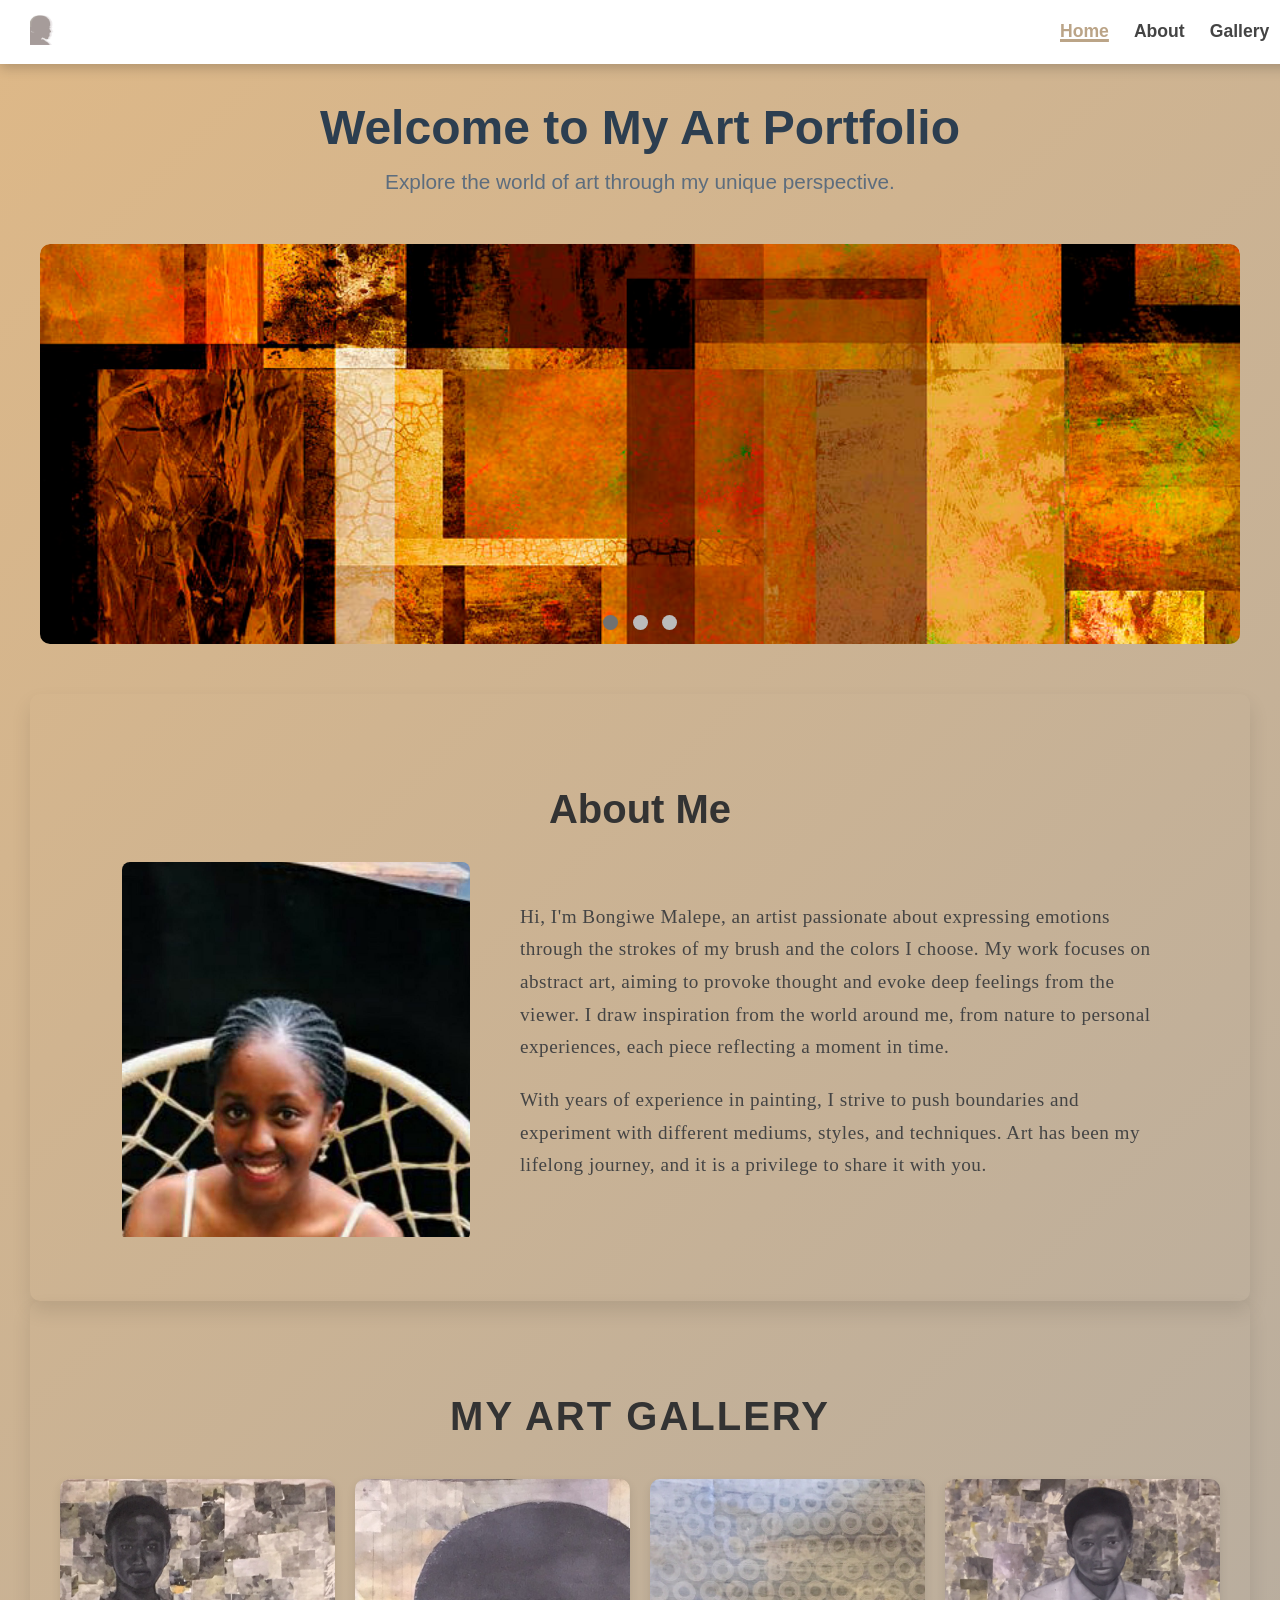
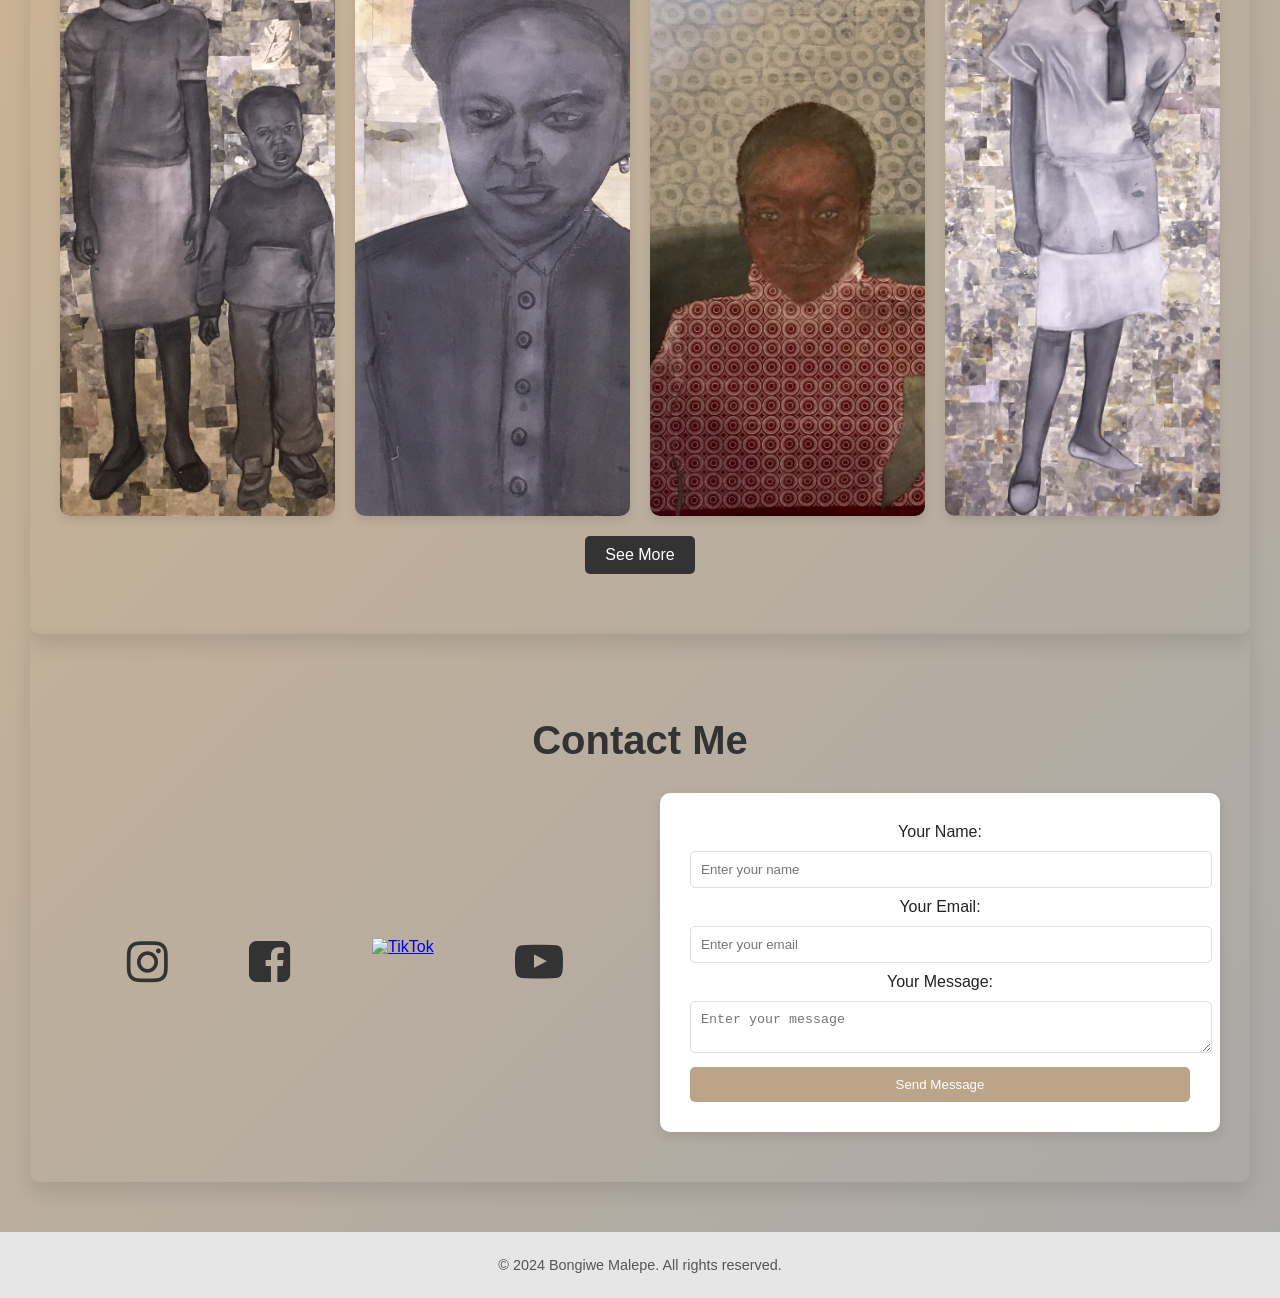
==== index.html @ 7e05a0e7 "Rename Home.html to index.html for GitHub Pages" ====
<!DOCTYPE html>
<html lang="en">
<head>
    <meta charset="UTF-8">
    <meta http-equiv="X-UA-Compatible" content="IE=edge">
    <meta name="viewport" content="width=device-width, initial-scale=1.0">
    <title>Artist Portfolio</title>
    <link rel="stylesheet" href="style.css">
    <link href="https://cdnjs.cloudflare.com/ajax/libs/font-awesome/4.7.0/css/font-awesome.min.css" rel="stylesheet">

</head>
<body>
    <header>
        <nav class="navbar">
            <div class="logo">
                <img src="images/logo.jpg" alt="Artist Logo">
            </div>
            <ul class="nav-links">
                <li><a href="#home" id="homeLink">Home</a></li>
                <li><a href="#about" id="aboutLink">About</a></li>
                <li><a href="#gallery">Gallery</a></li>                
                <li><a href="#contact">Contact</a></li>
            </ul>
            
        </nav>
    </header>
    <main>

        <!-- Home Section -->
        <section class="intro" id="home">
            <h1>Welcome to My Art Portfolio</h1>
            <p>Explore the world of art through my unique perspective.</p>
            <div class="slideshow-container">
                <div class="slide fade">
                    <img src="images/Home Image 1.jpg" alt="Artistic Image 1">
                </div>
                <div class="slide fade">
                    <img src="images/Home Image 2.jpg" alt="Artistic Image 2">
                </div>
                <div class="slide fade">
                    <img src="images/Home Image 3.jpg" alt="Artistic Image 3">
                </div>
                <div class="dots-container">
                    <span class="dot" onclick="showSlide(1)"></span>
                    <span class="dot" onclick="showSlide(2)"></span>
                    <span class="dot" onclick="showSlide(3)"></span>
                </div>
            </div>
        </section>

        <!-- About Section -->
        <section id="about" class="about">
            <h2>About Me</h2>
            <div class="about-container">
                <div class="about-image">
                    <img src="images/About me pic.jpg" alt="Artist Portrait">
                </div>
                <div class="about-text">
                    <p>Hi, I'm Bongiwe Malepe, an artist passionate about expressing emotions through the strokes of my brush and the colors I choose. My work focuses on abstract art, aiming to provoke thought and evoke deep feelings from the viewer. I draw inspiration from the world around me, from nature to personal experiences, each piece reflecting a moment in time.</p>
                    <p>With years of experience in painting, I strive to push boundaries and experiment with different mediums, styles, and techniques. Art has been my lifelong journey, and it is a privilege to share it with you.</p>
                </div>
            </div>
        </section>

 <!-- Gallery Section -->
<section id="gallery" class="gallery">
    <h2>My Art Gallery</h2>
    <div class="gallery-container" id="gallery-container">
        <!-- First 4 Gallery Items (Visible initially) -->
        <div class="gallery-item">
            <img src="images/art1.jpg" alt="Art Piece 1" class="gallery-image" onclick="openModal(this)">
        </div>
        <div class="gallery-item">
            <img src="images/art2.jpg" alt="Art Piece 2" class="gallery-image" onclick="openModal(this)">
        </div>
        <div class="gallery-item">
            <img src="images/art3.jpg" alt="Art Piece 3" class="gallery-image" onclick="openModal(this)">
        </div>
        <div class="gallery-item">
            <img src="images/art4.jpg" alt="Art Piece 4" class="gallery-image" onclick="openModal(this)">
        </div>
        
        <!-- Additional Gallery Items (Hidden initially) -->
        <div class="gallery-item extra-gallery-item">
            <img src="images/art5.jpg" alt="Art Piece 5" class="gallery-image" onclick="openModal(this)">
        </div>
        <div class="gallery-item extra-gallery-item">
            <img src="images/art6.jpg" alt="Art Piece 6" class="gallery-image" onclick="openModal(this)">
        </div>
        <div class="gallery-item extra-gallery-item">
            <img src="images/art7.jpg" alt="Art Piece 7" class="gallery-image" onclick="openModal(this)">
        </div>
        <div class="gallery-item extra-gallery-item">
            <img src="images/art8.jpg" alt="Art Piece 8" class="gallery-image" onclick="openModal(this)">
        </div>
        <div class="gallery-item extra-gallery-item">
            <img src="images/art9.jpg" alt="Art Piece 9" class="gallery-image" onclick="openModal(this)">
        </div>
        <div class="gallery-item extra-gallery-item">
            <img src="images/art10.jpg" alt="Art Piece 10" class="gallery-image" onclick="openModal(this)">
        </div>


    </div>

    <!-- Toggle Button -->
    <button id="toggleGallery" onclick="toggleGallery()">See More</button>
</section>



<!-- Fullscreen Modal for Images -->
<div id="imageModal" class="modal" onclick="closeModal(event)">
    <span class="close-btn" onclick="closeModal(event)">×</span>
    <img class="modal-content" id="modalImage">
    <div id="caption"></div>
</div>





 <!-- Contact Section -->

<section id="contact" class="contact">
    <h2>Contact Me</h2>
    <div class="contact-container">
        <!-- Social Media Links (Left Side) -->
        <div class="social-media-links">
            <a href="https://www.instagram.com" target="_blank" class="social-icon">
                <i class="fa fa-instagram" aria-hidden="true"></i>
            </a>
            <a href="https://www.facebook.com" target="_blank" class="social-icon">
                <i class="fa fa-facebook-square" aria-hidden="true"></i>
            </a>
            <a href="https://www.tiktok.com" target="_blank" class="social-icon">
                <img src="images/tiktok-icon.png" alt="TikTok">
            </a>
            <a href="https://www.youtube.com" target="_blank" class="social-icon">
                <i class="fa fa-youtube-play" aria-hidden="true"></i>
            </a>
        </div>
        
        <!-- Email Form (Right Side) -->
        <div class="email-form">
            <form id="contactForm" action="send-email.php" method="POST">
                <label for="name">Your Name:</label>
                <input type="text" id="name" name="name" required placeholder="Enter your name">
                
                <label for="email">Your Email:</label>
                <input type="email" id="email" name="email" required placeholder="Enter your email">
                
                <label for="message">Your Message:</label>
                <textarea id="message" name="message" required placeholder="Enter your message"></textarea>
                
                <button type="submit">Send Message</button>
            </form>
        </div>
    </div>
</section>




    </main>
    <footer>
        <p>&copy; 2024 Bongiwe Malepe. All rights reserved.</p>
    </footer>
    <script src="script.js"></script>
</body>
</html>
---- style.css ----
/* Reset some default styles */
body, h1, p, ul {
    margin: 0;
    padding: 0;
    box-sizing: border-box;
}

body {
    font-family: Arial, sans-serif;
    background: linear-gradient(135deg, #deb887, #a9a9a9);
    color: #222;
    min-height: 100vh;
    display: flex;
    flex-direction: column;
}

.logo img {
    max-width: 30px;
}


/* Navigation Bar Styles */
.navbar {
    position: fixed;
    top: 0;
    left: 0;
    width: 100%;
    display: flex;
    justify-content: flex-start; /* Align links to the left */
    align-items: center;
    padding: 15px 30px;
    background-color: #ffffff;
    box-shadow: 0 4px 12px rgba(0, 0, 0, 0.2);
    z-index: 10;
}

/* Move navigation links to the left */
.nav-links {
    list-style: none;
    display: flex;
    gap: 25px;
    margin-left: 1000px; /* Removed the previous left margin */
}

.nav-links li a {
    text-decoration: none;
    color: #444;
    font-weight: bold;
    font-size: 1.1em;
    transition: color 0.3s, text-decoration 0.3s;
}

/* Hover effect for navigation links */
/* Active Class Hover Effect */
.nav-links li a.active {
    color: #bba487; /* Highlight color for active link */
    text-decoration: underline;
    text-decoration-color: #bba487;
    text-decoration-thickness: 3px;
    background-color: white;
}

/* Hover effect for navigation links */
.nav-links li a:hover {
    color: #bba487;
    text-decoration: none; /* Remove the underline on hover */
}

/* Smooth scrolling effect */
html {
    scroll-behavior: smooth;
}





/* Main Content Styles */
.intro h1 {
    font-size: 3em;
    margin-bottom: 15px;
    color: #2c3e50;
    margin-top: 50px; /* Move the title down slightly */
}

/* Slideshow Styles */
.slideshow-container {
    position: relative;
    max-width: 1200px;
    max-height: 400px;
    margin: 50px auto;
    border-radius: 10px;
    overflow: hidden;
}

/* Active Class Hover Effect */
.nav-links li a.active {
    color: #bba487; /* Highlight color for active link */
    text-decoration: underline;
    text-decoration-color: #bba487;
    text-decoration-thickness: 3px;
}

/* Other existing styles remain unchanged */



/* Main Content Styles */
main {
    flex: 1;
    padding: 50px 30px;
    text-align: center;
}

.intro h1 {
    font-size: 3em;
    margin-bottom: 15px;
    color: #2c3e50;
}

.intro p {
    font-size: 1.3em;
    color: #5d6d7e;
}

/* Slideshow Styles */
.slideshow-container {
    position: relative;
    max-width: 1200px;
    max-height: 400px;
    margin: 50px auto;
    border-radius: 10px;
    overflow: hidden; /* To prevent images from overflowing */
}

.slide {
    display: none;
}

.slide img {
    width: 100%;
    height: 500px; /* Fixed height to ensure all images are uniform */
    object-fit: cover; /* Crops and zooms the image to fit the container */
    border-radius: 10px;
    box-shadow: 0 4px 8px rgba(0, 0, 0, 0.1);
}


/* Dots Container Styles */
.dots-container {
    position: absolute;
    bottom: 10px; /* Adjust this value to move dots closer or further from the bottom of the image container */
    width: 100%;
    text-align: center;
    z-index: 10; /* Ensures the dots are visible on top of the image */
}


.dot {
    height: 15px;
    width: 15px;
    margin: 0 5px;
    background-color: #bbb;
    border-radius: 50%;
    display: inline-block;
    transition: background-color 0.3s;
}

.dot:hover, .active {
    background-color: #717171;
}


/*--------------------------------------------------------------------------------about section---------------------------------------------------*/

/* About Section Styles */
.about {
    padding: 60px 30px; /* Add padding for breathing room */
    border-radius: 10px; /* Rounded corners for a softer look */
    box-shadow: 0 10px 20px rgba(0, 0, 0, 0.1); /* Subtle shadow for depth */
}

.about h2 {
    font-size: 2.5em;
    text-align: center;
    color: #333; /* Darker color for the title */
    margin-bottom: 30px; /* More space below the title */
    font-family: 'Segoe UI', Tahoma, Geneva, Verdana, sans-serif; /* Softer and modern font */
}

.about-container {
    display: flex;
    justify-content: center; /* Center the content */
    align-items: center;
    gap: 50px; /* More space between image and text */
    flex-wrap: wrap; /* Allows stacking on smaller screens */
    max-width: 1200px; /* Restrict the width for large screens */
    margin: 0 auto; /* Center the section horizontally */
}

.about-image {
    flex: 1;
    max-width: 30%; /* Controls the width of the image */
    text-align: center;
    border-radius: 8px; /* Rounded corners for the image */
    overflow: hidden; /* Ensures the image doesn't overflow */
}

.about-image img {
    width: 100%;
    height: auto;
    object-fit: cover; /* Keeps the image proportional */
    transition: transform 0.3s ease; /* Smooth zoom effect on hover */
}

.about-image img:hover {
    transform: scale(1.05); /* Subtle zoom effect on hover */
}

.about-text {
    flex: 1;
    max-width: 55%; /* Controls the width of the text */
    font-size: 1.2em;
    color: #444; /* Slightly lighter text color */
    line-height: 1.7;
    text-align: left;
    font-family: 'Georgia', serif; /* Elegant serif font for the text */
}

.about-text p {
    margin-bottom: 20px; /* Space between paragraphs */
    letter-spacing: 0.5px; /* Slight letter spacing for readability */
}

@media (max-width: 768px) {
    .about-container {
        flex-direction: column;
        align-items: center;
    }

    .about-image,
    .about-text {
        max-width: 100%;
    }

    .about-text {
        text-align: center;
        font-size: 1.1em; /* Slightly smaller text on mobile */
    }
}




/*--------------------------------------------------------------------------------about section---------------------------------------------------*/

/*-----------------------------------------------------------------------------------galley section-----------------------------------------------*/
/* Gallery Section Styles */
.gallery {
    padding: 60px 30px;
    text-align: center;
    border-radius: 10px;
    box-shadow: 0 10px 20px rgba(0, 0, 0, 0.1);
}

.gallery h2 {
    font-size: 2.5em;
    margin-bottom: 40px;
    color: #333;
    font-family: 'Segoe UI', Tahoma, Geneva, Verdana, sans-serif;
    text-transform: uppercase;
    letter-spacing: 2px;
}

/* Gallery Grid */
.gallery-container {
    display: grid;
    grid-template-columns: repeat(auto-fill, minmax(250px, 1fr)); /* Responsive grid layout */
    gap: 20px; /* Space between items */
    max-width: 1200px;
    margin: 0 auto;
}

/* Individual Gallery Item */
.gallery-item {
    position: relative;
    overflow: hidden;
    border-radius: 10px;
    box-shadow: 0 4px 10px rgba(0, 0, 0, 0.1);
    transition: transform 0.3s ease;
}

/* Gallery Image */
.gallery-image {
    width: 100%;
    height: 100%;
    object-fit: cover;
    transition: transform 0.3s ease-in-out;
}

/* Hover Effects */
.gallery-item:hover {
    transform: scale(1.05); /* Slight zoom effect on hover */
}

.gallery-item:hover .gallery-image {
    transform: scale(1.1); /* Zoom effect for images on hover */
}

/* Image Caption */
.gallery-item::before {
    content: 'View Art';
    position: absolute;
    bottom: 20px;
    left: 50%;
    transform: translateX(-50%);
    background-color: rgba(0, 0, 0, 0.5);
    color: white;
    padding: 10px 20px;
    border-radius: 5px;
    opacity: 0;
    transition: opacity 0.3s ease;
}

.gallery-item:hover::before {
    opacity: 1; /* Show caption when hovering */
}

/* Additional Gallery Items (Initially Hidden) */
.extra-gallery-item {
    display: none; /* Hide additional images */
    opacity: 0;
    transition: opacity 0.5s ease-in-out;
}

/* Toggle Button */
#toggleGallery {
    background-color: #333;
    color: white;
    padding: 10px 20px;
    border: none;
    border-radius: 5px;
    cursor: pointer;
    font-size: 1em;
    margin-top: 20px;
}

#toggleGallery:hover {
    background-color: #555;
}

/* Responsive Design */
@media (max-width: 768px) {
    .gallery-container {
        grid-template-columns: repeat(auto-fill, minmax(200px, 1fr));
    }

    .gallery h2 {
        font-size: 2em; /* Slightly smaller title on mobile */
    }
}





/* Fullscreen Modal Styles */
.modal {
    display: none; /* Hidden by default */
    position: fixed;
    z-index: 1; /* Sit on top */
    left: 0;
    top: 0;
    width: 100%;
    height: 100%;
    background-color: rgba(0, 0, 0, 0.7); /* Black background with opacity */
    overflow: auto; /* Enable scrolling if needed */
    padding-top: 60px;
}

.modal-content {
    max-width: 90%; /* Ensure it fits within the screen width */
    max-height: 90%; /* Ensure it fits within the screen height */
    margin: auto;
    display: block;
    object-fit: contain; /* Ensure the image maintains its aspect ratio */
    width: auto;
    height: auto;
}

.close-btn {
    position: absolute;
    top: 15px;
    right: 35px;
    color: #f1f1f1;
    font-size: 40px;
    font-weight: bold;
    transition: 0.3s;
    cursor: pointer;
}

.close-btn:hover,
.close-btn:focus {
    color: #bbb;
    text-decoration: none;
    cursor: pointer;
}

#caption {
    text-align: center;
    color: #ccc;
    font-size: 20px;
    padding: 10px;
}


/*--------------------------------------------------------------------------------------------------gallery----------------------------------------------*/


/*----------------------------------------------------------------------------------------------------contact section------------------------------------*/
/* Contact Section */
.contact {
    padding: 50px 30px;
    border-radius: 10px;
    box-shadow: 0 10px 20px rgba(0, 0, 0, 0.1);
    text-align: center;
}

.contact h2 {
    font-size: 2.5em;
    color: #333;
    margin-bottom: 30px;
}

.contact-container {
    display: flex;
    justify-content: space-between;
    gap: 30px;
    align-items: center;
    flex-wrap: wrap;
}

.social-media-links {
    flex: 1;
    display: flex;
    justify-content: space-evenly;
    gap: 15px;
}

.social-icon .fa {
    font-size: 3em; /* Increased font size for larger icons */
    color: #333; /* Default icon color */
    transition: transform 0.3s, color 0.3s; /* Smooth transform and hover transition */
}

.social-icon:hover .fa {
    transform: scale(1.2); /* Slight enlarge on hover */
    color: #774e1b; /* Hover color */
}

.email-form {
    flex: 1;
    max-width: 500px;
    background-color: #ffffff;
    padding: 30px;
    border-radius: 10px;
    box-shadow: 0 4px 12px rgba(0, 0, 0, 0.1);
}

.email-form input, .email-form textarea {
    width: 100%;
    padding: 10px;
    margin: 10px 0;
    border: 1px solid #ddd;
    border-radius: 5px;
}

.email-form button {
    width: 100%;
    padding: 10px;
    background-color: #bba487;
    color: white;
    border: none;
    border-radius: 5px;
    cursor: pointer;
}

.email-form button:hover {
    background-color: #9f8b74;
}


/*-----------------------------------------------------------------------------------------------------contact----------------------------------------------*/
/* Footer Styles */
footer {
    text-align: center;
    padding: 25px;
    background-color: #e6e6e6;
    font-size: 0.9em;
    color: #555;
}
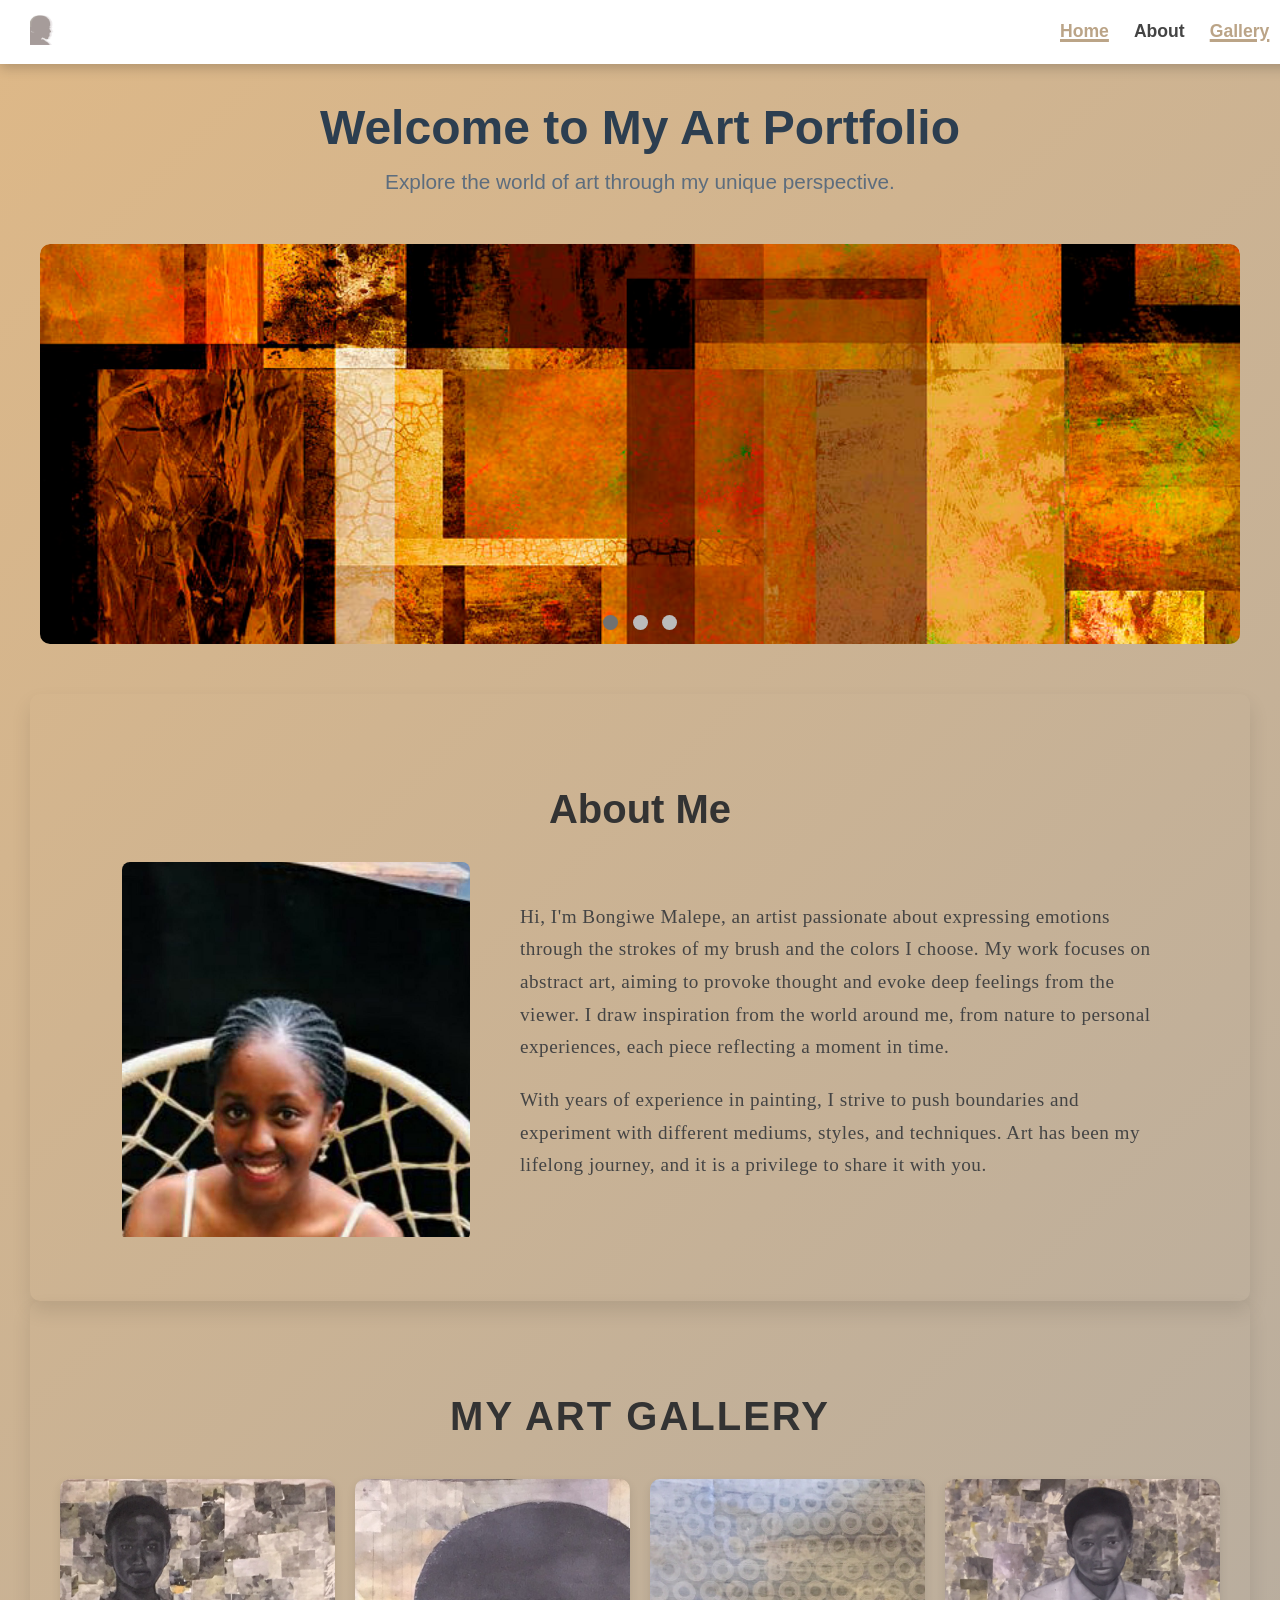
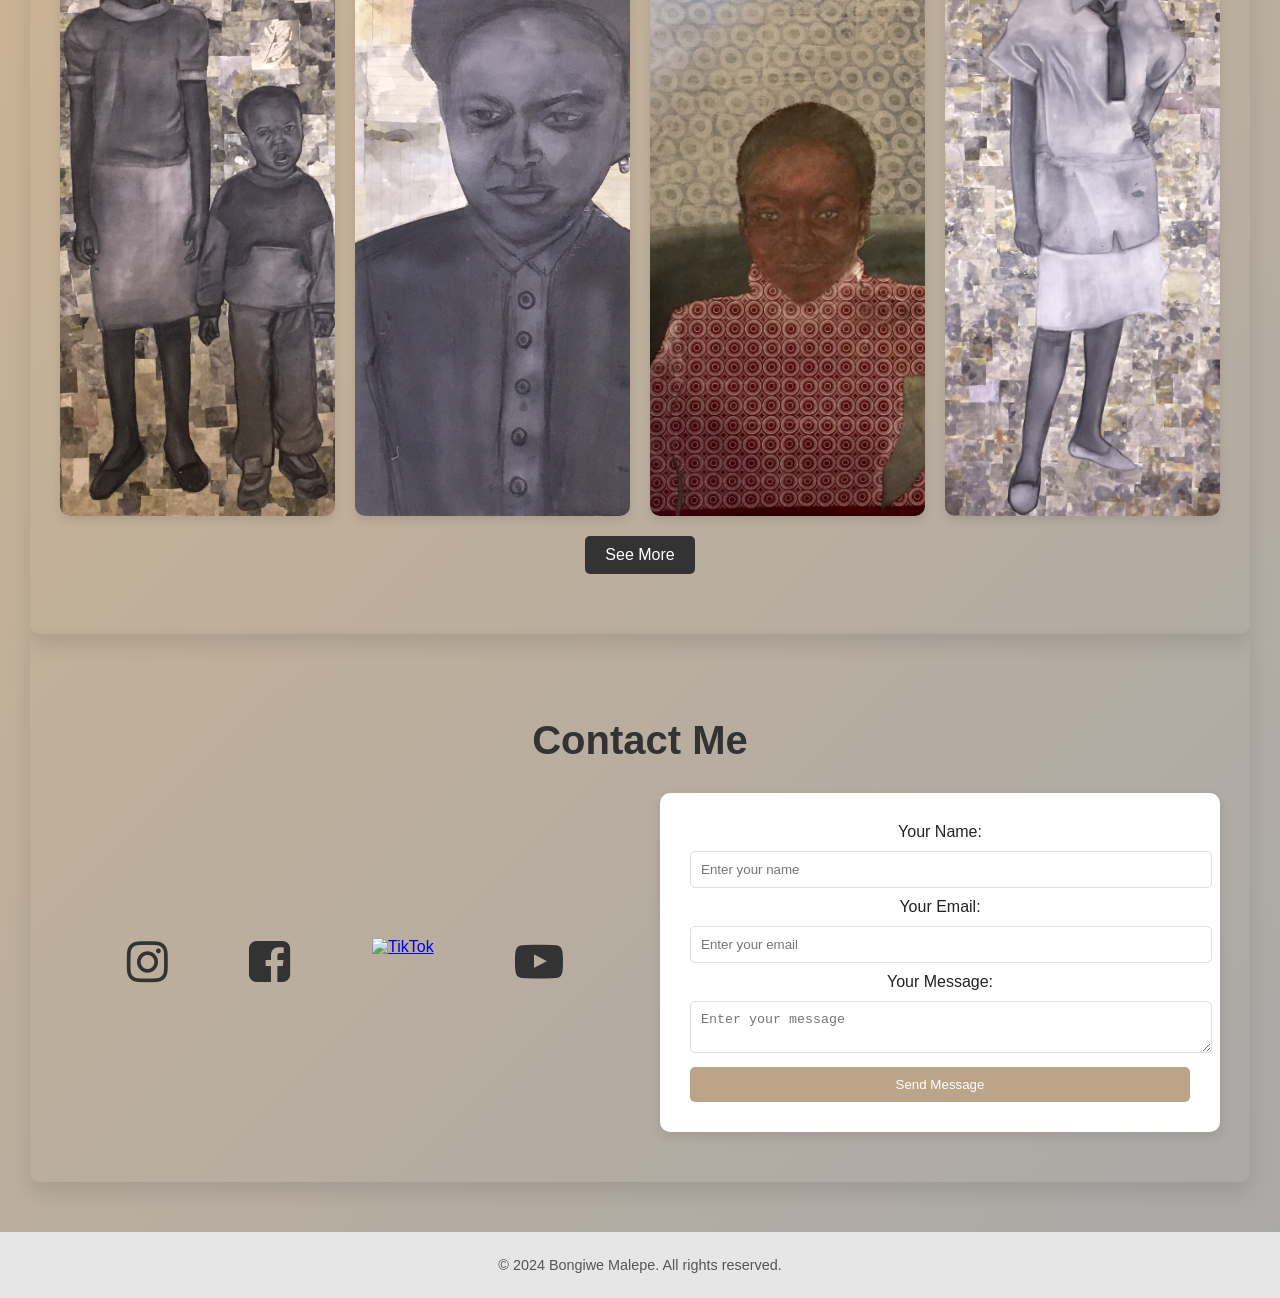
==== commit 28186aed: "Complete email sending feature" ====
--- a/index.html
+++ b/index.html
@@ -143,7 +143,10 @@
         
         <!-- Email Form (Right Side) -->
         <div class="email-form">
-            <form id="contactForm" action="send-email.php" method="POST">
+            <form id="contactForm" action="https://api.web3forms.com/submit" method="POST">
+
+                <input type="hidden" name="access_key" value="365e41b7-e2e4-4784-834d-b0a2749fe0aa">
+
                 <label for="name">Your Name:</label>
                 <input type="text" id="name" name="name" required placeholder="Enter your name">
                 
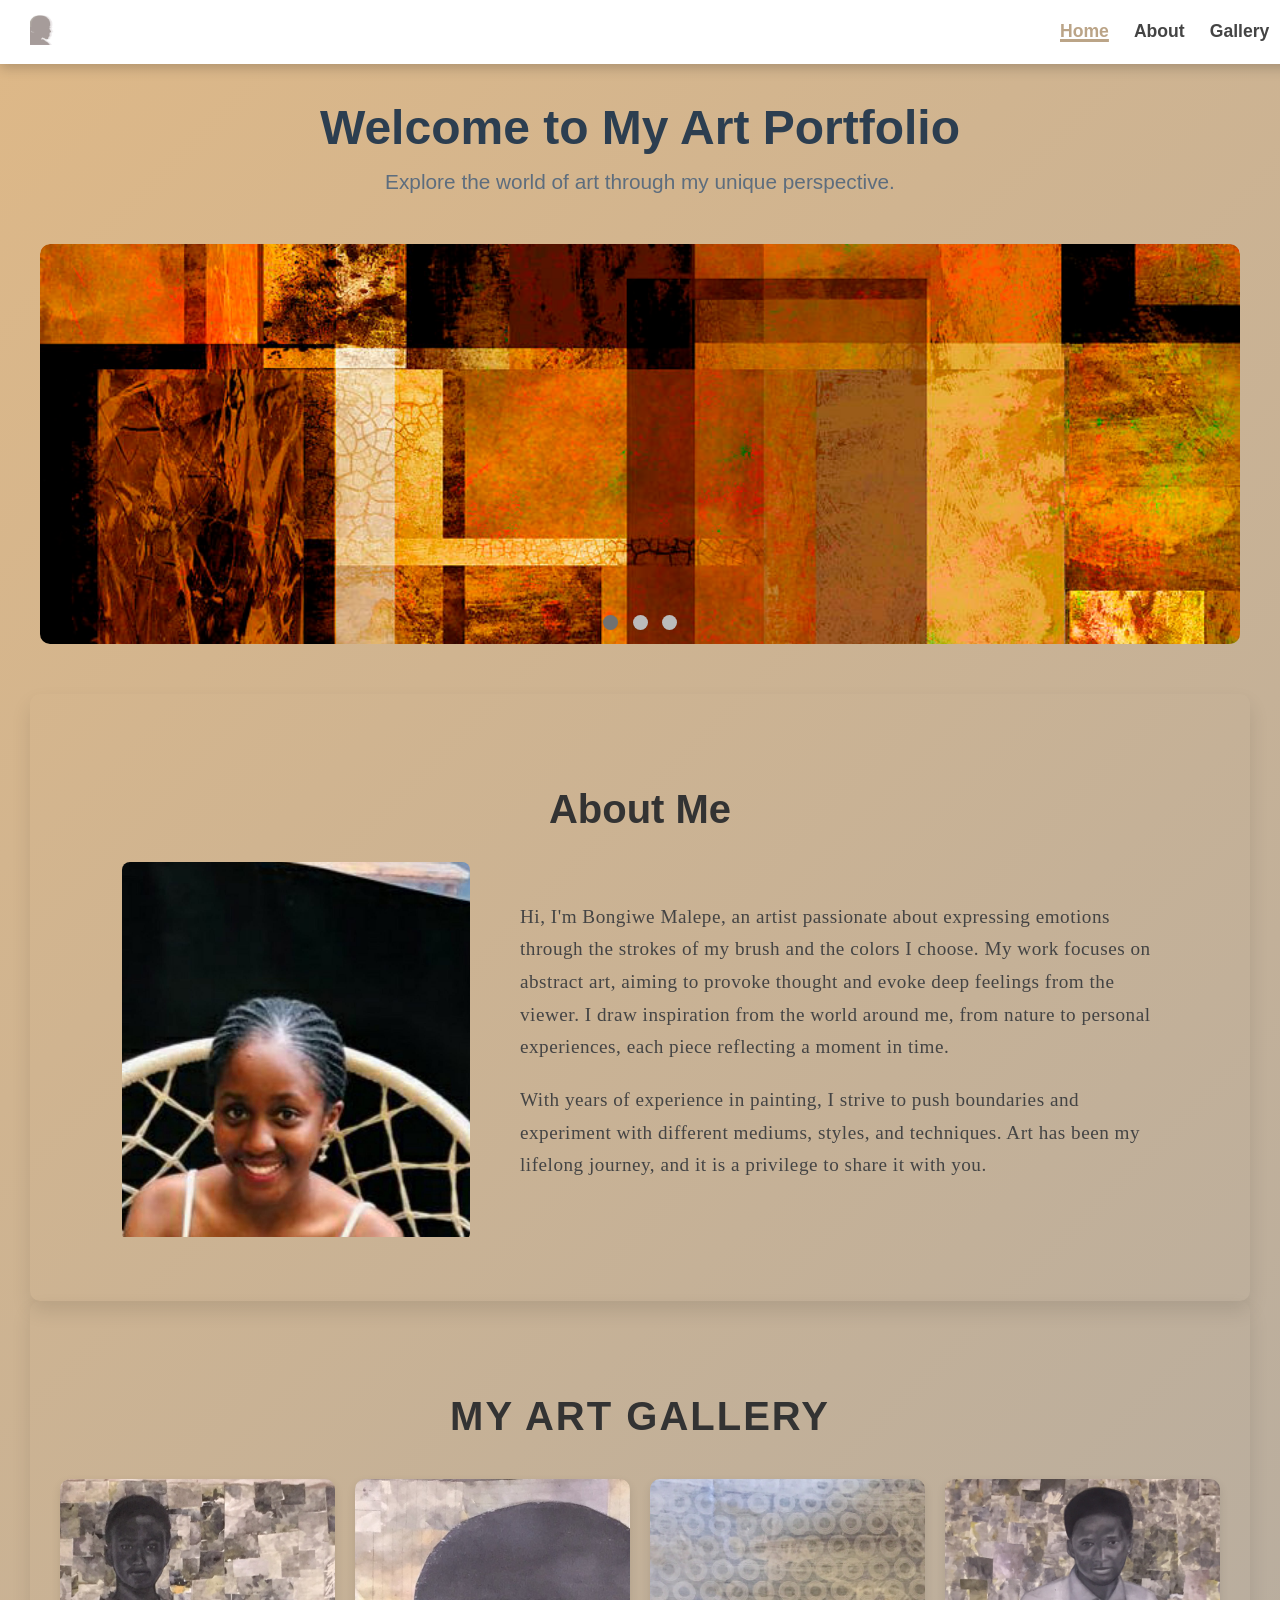
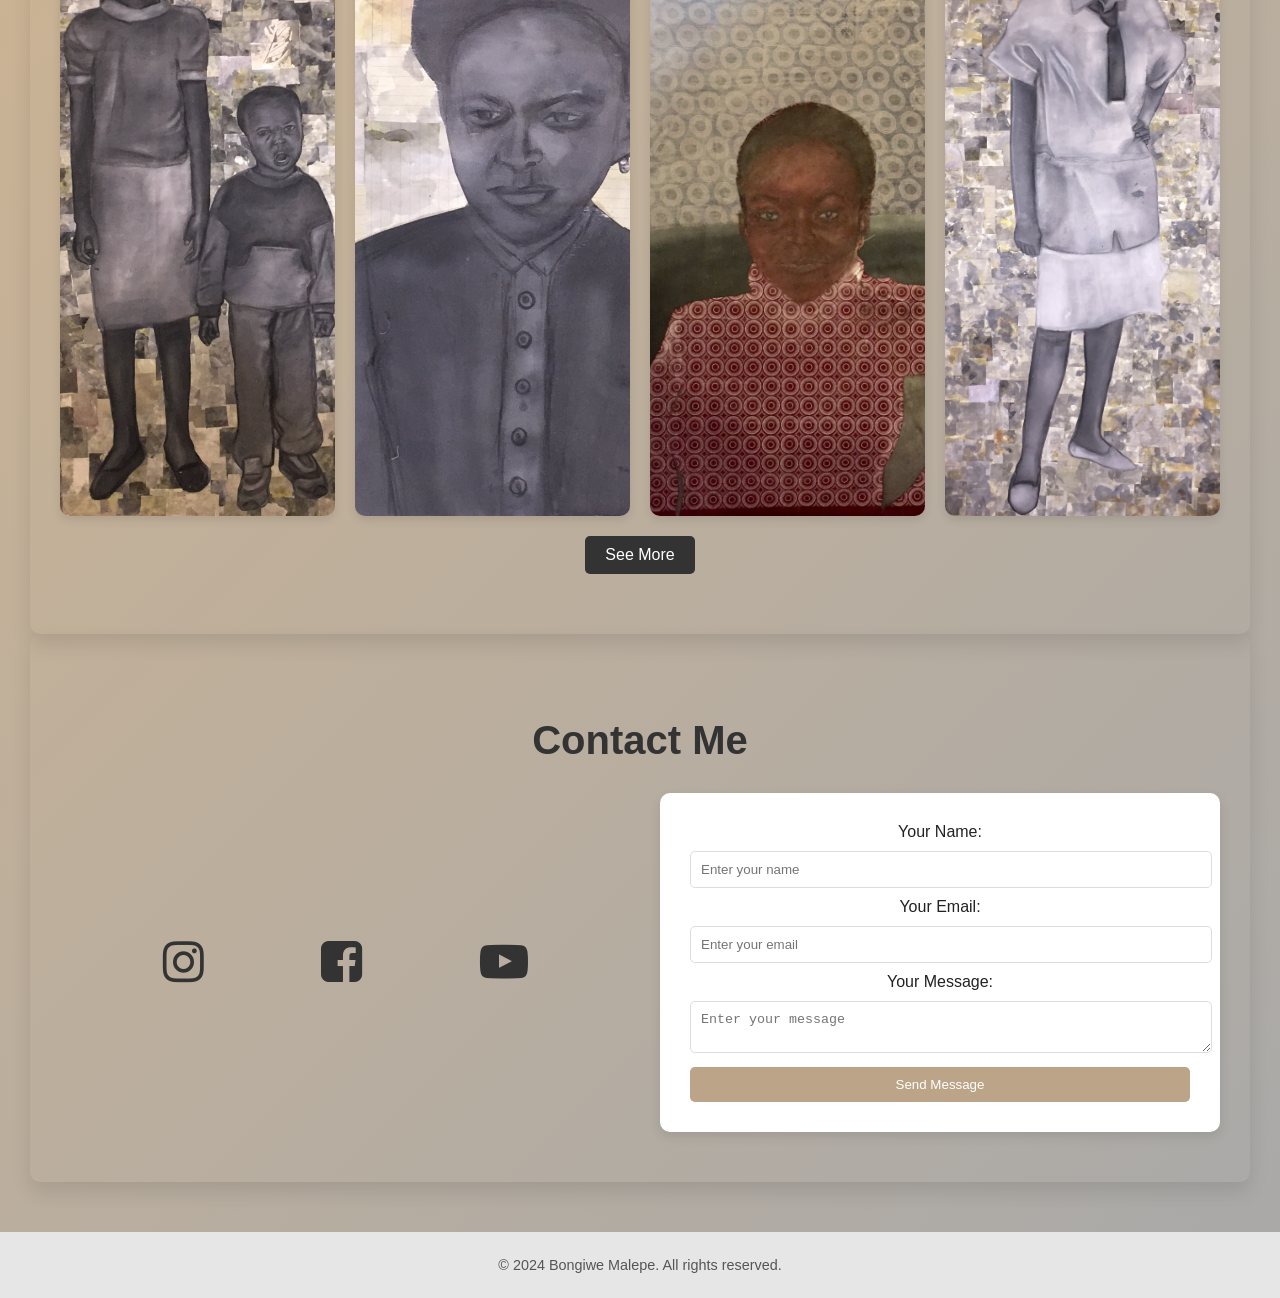
==== commit ffca2b31: "remove titkok icon" ====
--- a/index.html
+++ b/index.html
@@ -133,9 +133,10 @@
             <a href="https://www.facebook.com" target="_blank" class="social-icon">
                 <i class="fa fa-facebook-square" aria-hidden="true"></i>
             </a>
+            <!-- Social Media Links (Left Side)
             <a href="https://www.tiktok.com" target="_blank" class="social-icon">
                 <img src="images/tiktok-icon.png" alt="TikTok">
-            </a>
+            </a-->
             <a href="https://www.youtube.com" target="_blank" class="social-icon">
                 <i class="fa fa-youtube-play" aria-hidden="true"></i>
             </a>
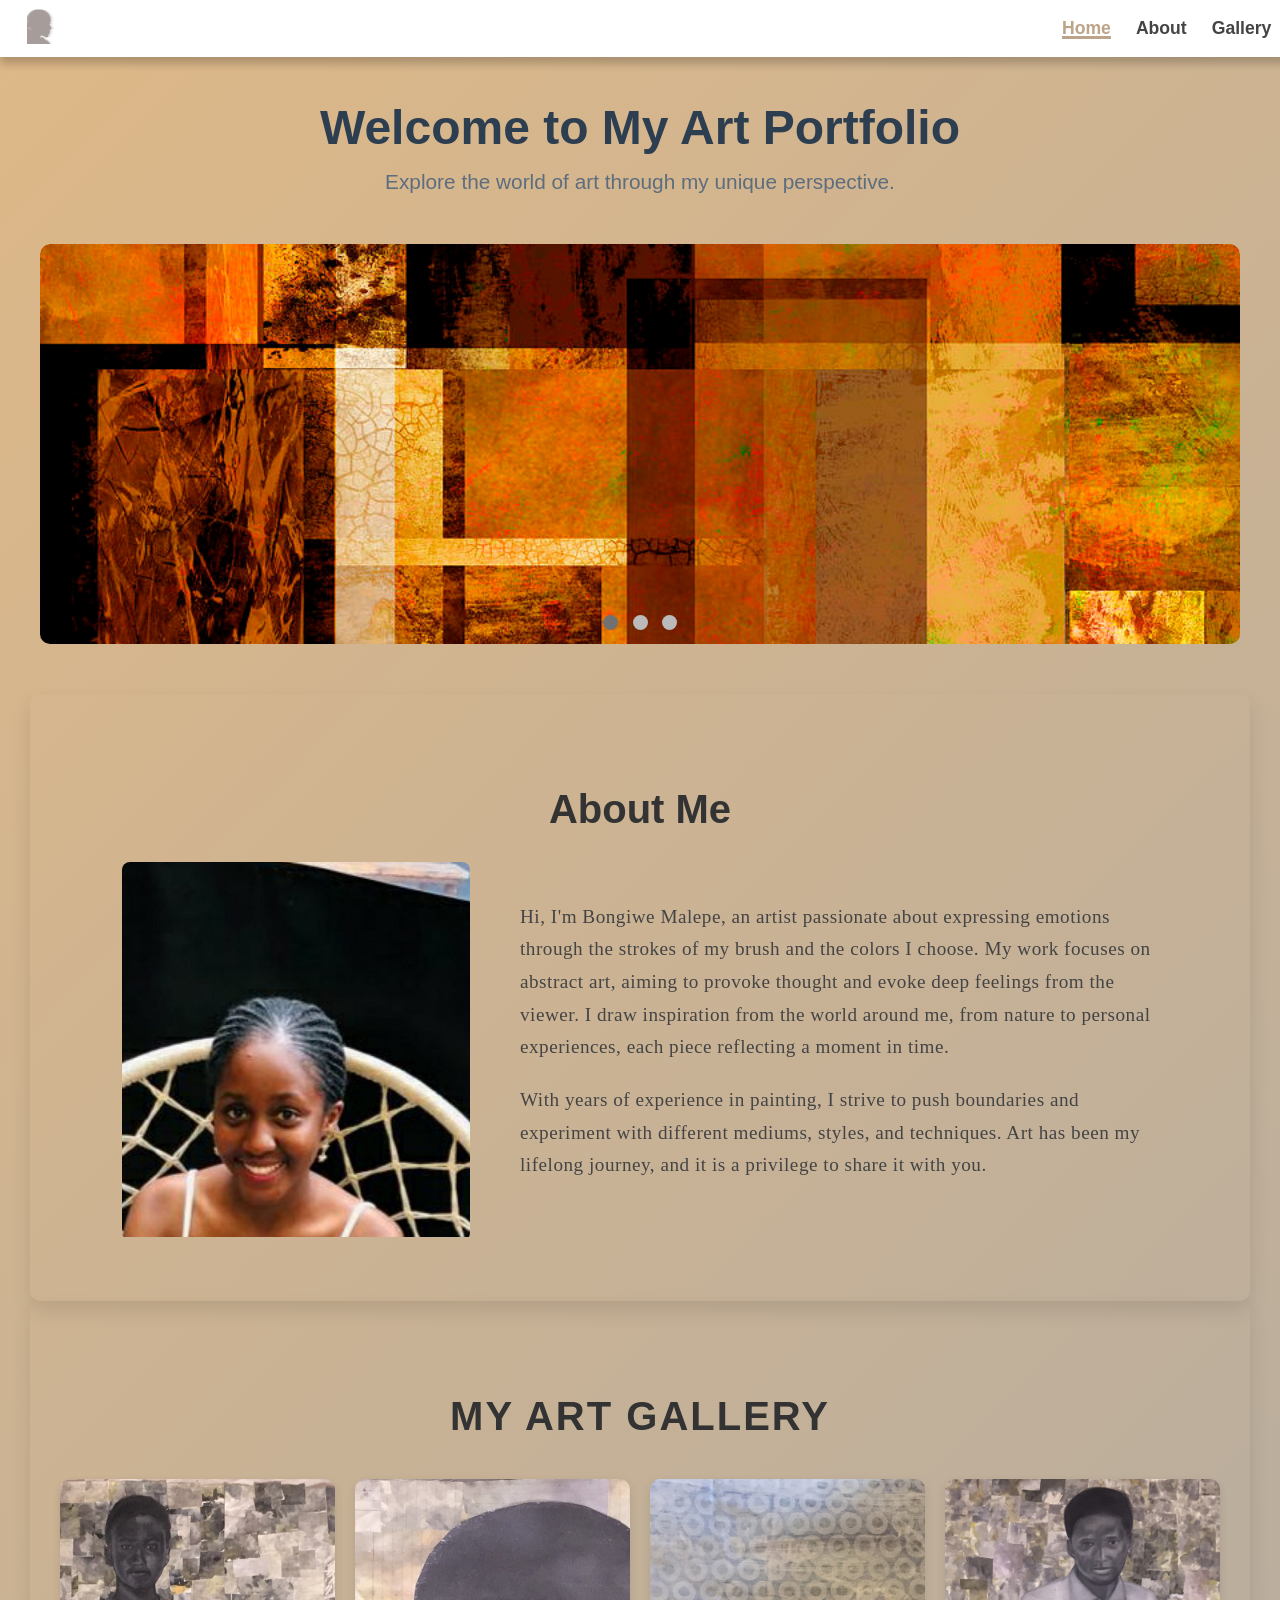
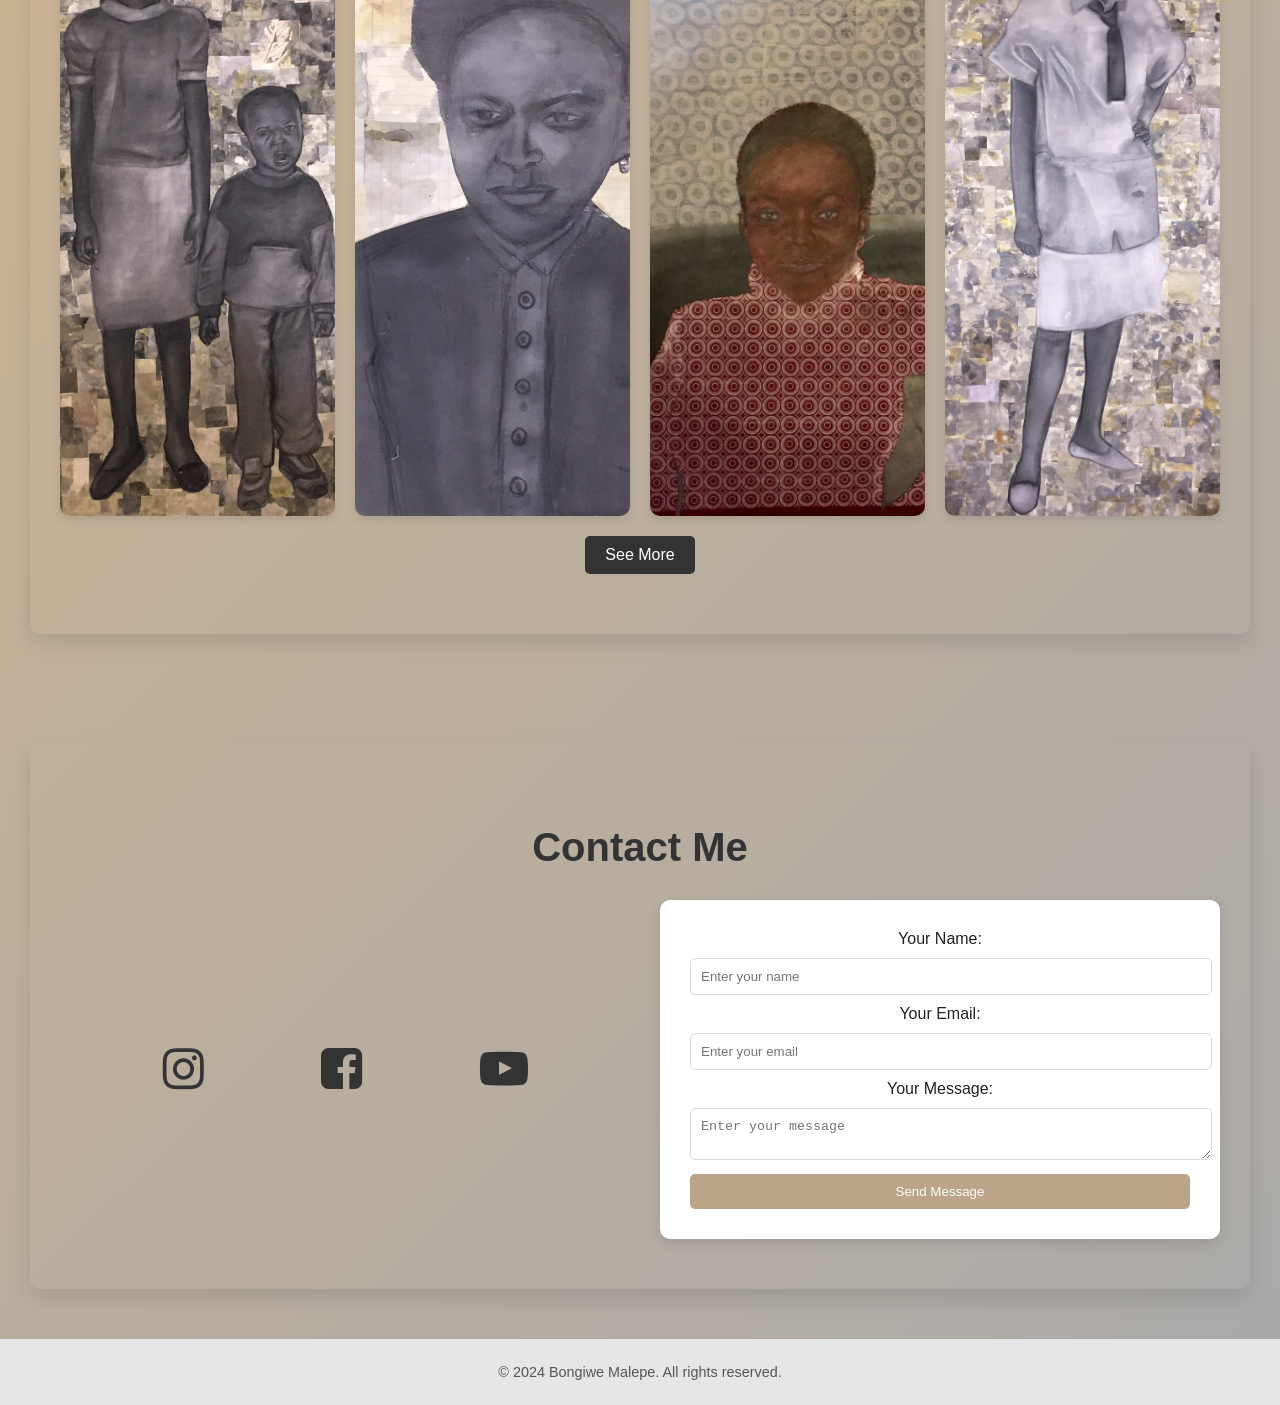
==== commit fcddb016: "Fix navbar layout and responsiveness" ====
--- a/index.html
+++ b/index.html
@@ -116,6 +116,9 @@
     <div id="caption"></div>
 </div>
 
+<!-- too make the nav bar link underline work so that contact and gallety both are not highlighted -->
+
+<div style="height: 107px;"></div>
 
 
 
--- a/style.css
+++ b/style.css
@@ -15,7 +15,7 @@
 }
 
 .logo img {
-    max-width: 30px;
+    max-width: 35px;
 }
 
 
@@ -28,10 +28,15 @@
     display: flex;
     justify-content: flex-start; /* Align links to the left */
     align-items: center;
-    padding: 15px 30px;
+    padding: 9px 27px;
     background-color: #ffffff;
-    box-shadow: 0 4px 12px rgba(0, 0, 0, 0.2);
-    z-index: 10;
+    box-shadow: 0 7px 8px rgba(0, 0, 0, 0.2);
+    transition: top 0.4s ease;
+    z-index: 999;
+}
+
+.navbar.hidden {
+    top: -100px; /* adjust based on navbar height */
 }
 
 /* Move navigation links to the left */
@@ -72,6 +77,10 @@
 }
 
 
+#home {
+    padding-top: 100px; /* Adjust based on actual navbar height */
+    margin-top: -100px; /* Compensate visual space for scrollIntoView */
+}
 
 
 
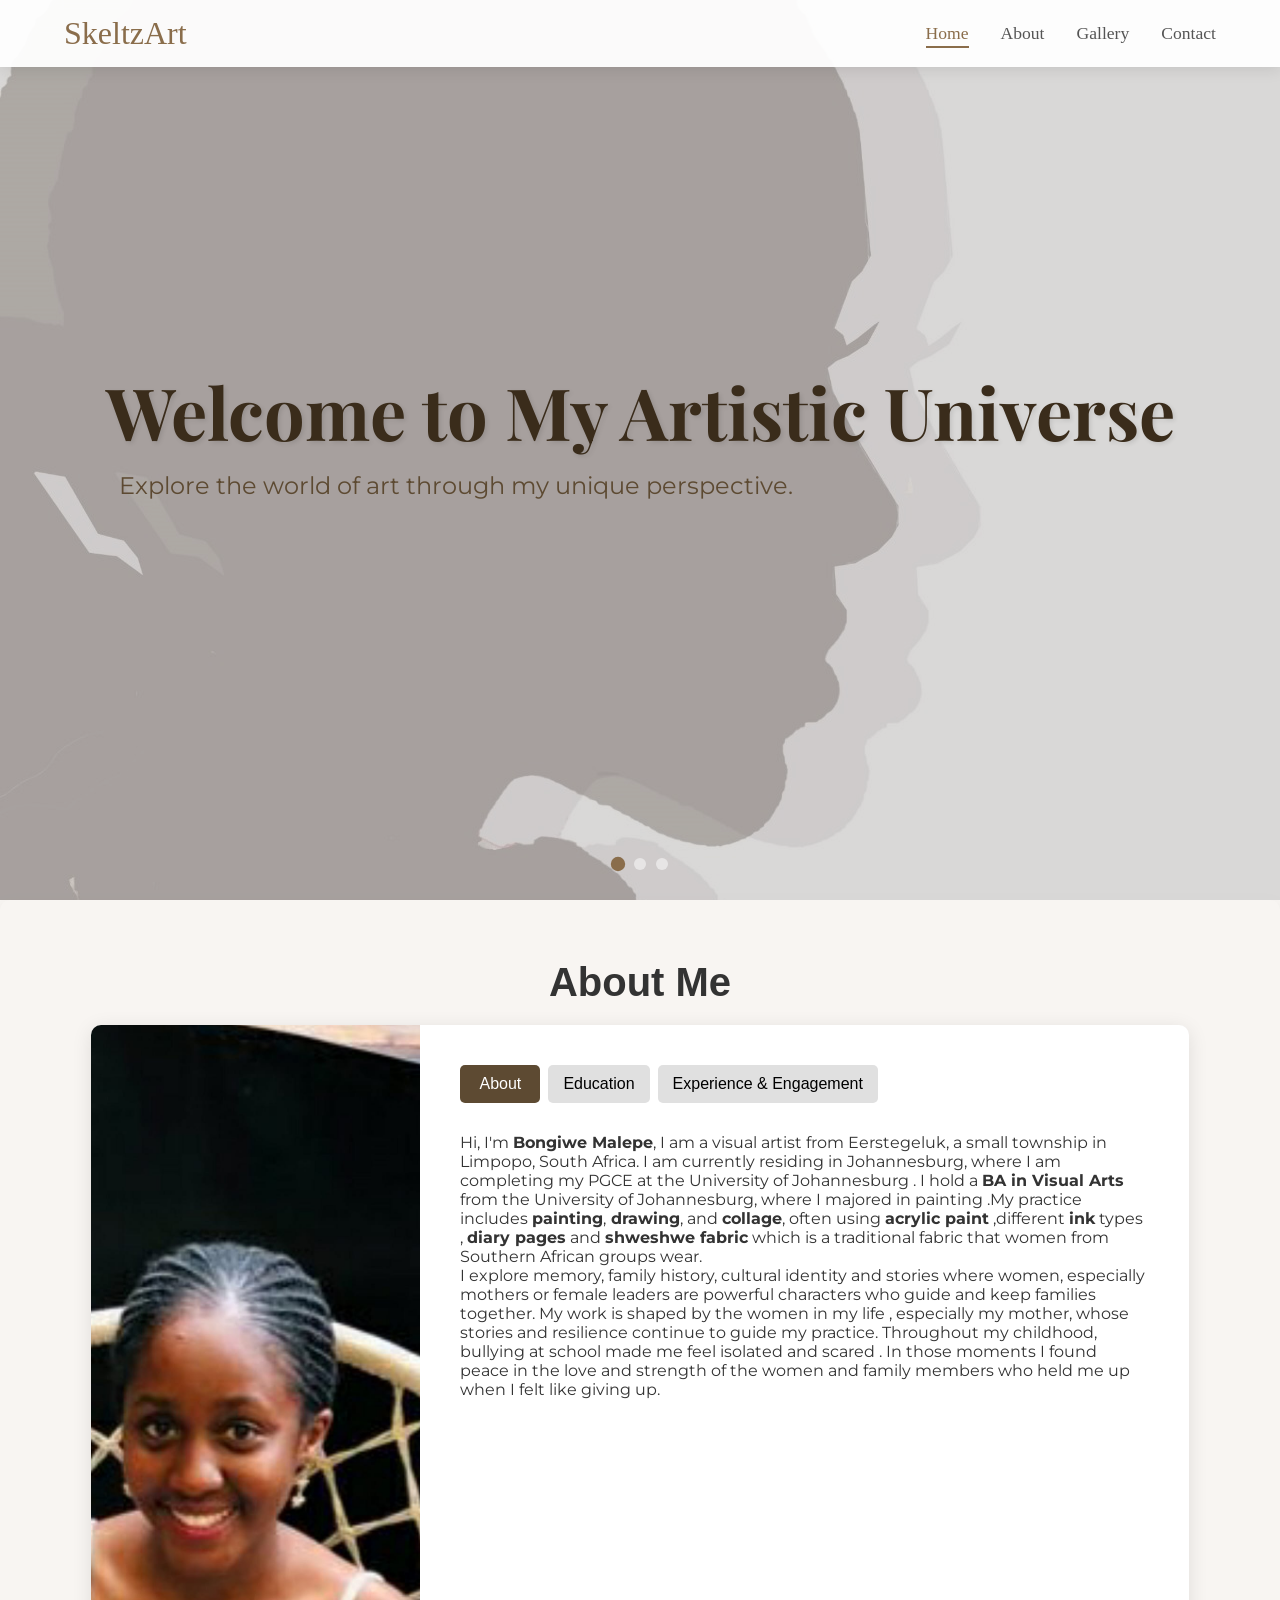
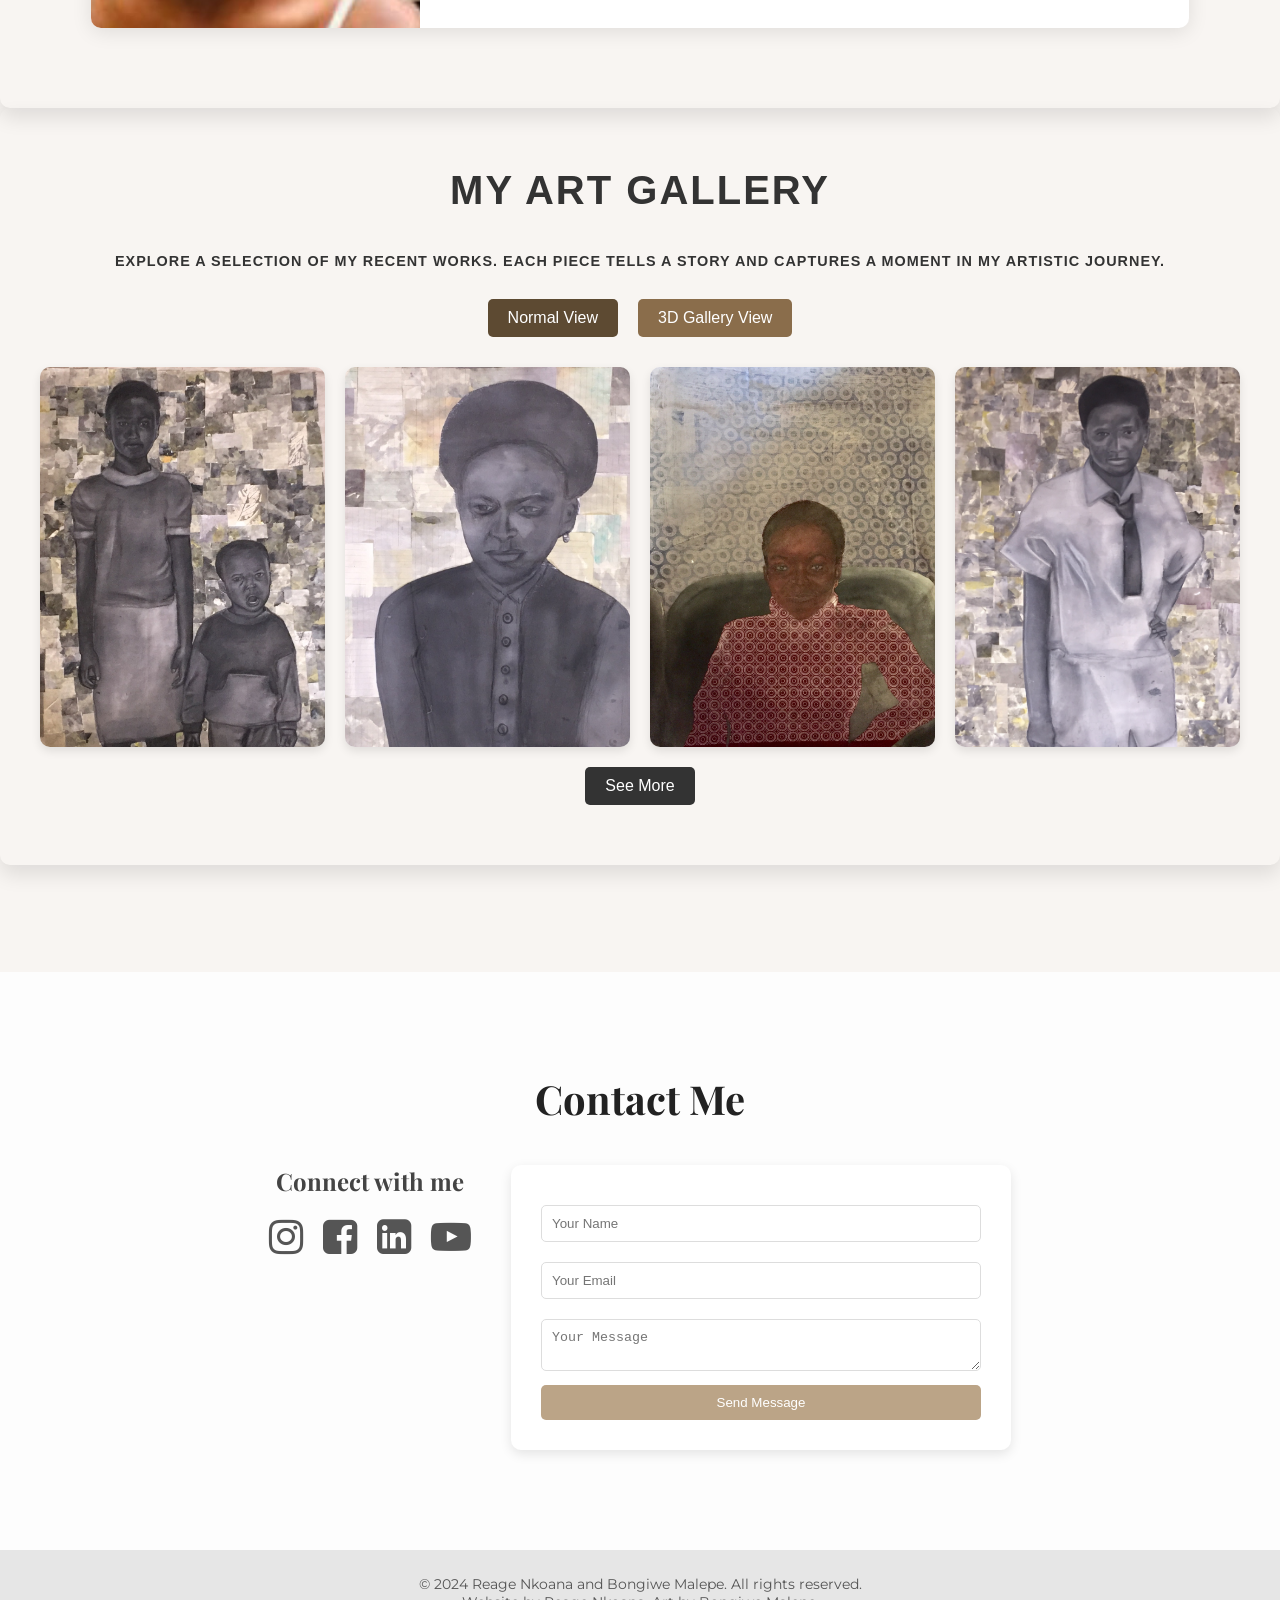
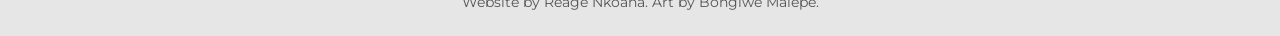
==== commit 638ac2c6: "UI was redesigned" ====
--- a/index.html
+++ b/index.html
@@ -7,57 +7,187 @@
     <title>Artist Portfolio</title>
     <link rel="stylesheet" href="style.css">
     <link href="https://cdnjs.cloudflare.com/ajax/libs/font-awesome/4.7.0/css/font-awesome.min.css" rel="stylesheet">
-
+    <link rel="preconnect" href="https://fonts.googleapis.com">
+    <link rel="preconnect" href="https://fonts.gstatic.com" crossorigin>
+    <link href="https://fonts.googleapis.com/css2?family=Playfair+Display:wght@400;700&family=Montserrat:wght@300;400;700&family=Dancing+Script:wght@700&display=swap" rel="stylesheet">
 </head>
 <body>
     <header>
-        <nav class="navbar">
-            <div class="logo">
-                <img src="images/logo.jpg" alt="Artist Logo">
-            </div>
-            <ul class="nav-links">
-                <li><a href="#home" id="homeLink">Home</a></li>
-                <li><a href="#about" id="aboutLink">About</a></li>
-                <li><a href="#gallery">Gallery</a></li>                
-                <li><a href="#contact">Contact</a></li>
-            </ul>
-            
-        </nav>
+            <!-- Navigation -->
+    <nav class="navbar">
+        <div class="logo">SkeltzArt</div>
+        <ul class="nav-links">
+            <li><a href="#home" class="active">Home</a></li>
+            <li><a href="#about">About</a></li>
+            <li><a href="#gallery">Gallery</a></li>
+            <li><a href="#contact">Contact</a></li>
+        </ul>
+    </nav>
     </header>
     <main>
 
-        <!-- Home Section -->
-        <section class="intro" id="home">
-            <h1>Welcome to My Art Portfolio</h1>
+    <!-- Home Section -->
+    <section class="intro" id="home">
+        <div class="slideshow-container">
+            <div class="slide fade active">
+                <img src="images/logo.jpg" alt="Artistic Image 1">
+            </div>
+            <div class="slide fade">
+                <img src="images/Home Image 4.png" alt="Artistic Image 2">
+            </div>
+            <div class="slide fade">
+                <img src="images/Home Image 5.png" alt="Artistic Image 3">
+            </div>
+            <div class="dots-container">
+                <span class="dot active" onclick="showSlide(1)"></span>
+                <span class="dot" onclick="showSlide(2)"></span>
+                <span class="dot" onclick="showSlide(3)"></span>
+            </div>
+        </div>
+        
+        <div class="intro-content">
+            <h1>Welcome to My Artistic Universe</h1>
             <p>Explore the world of art through my unique perspective.</p>
-            <div class="slideshow-container">
-                <div class="slide fade">
-                    <img src="images/Home Image 1.jpg" alt="Artistic Image 1">
-                </div>
-                <div class="slide fade">
-                    <img src="images/Home Image 2.jpg" alt="Artistic Image 2">
-                </div>
-                <div class="slide fade">
-                    <img src="images/Home Image 3.jpg" alt="Artistic Image 3">
-                </div>
-                <div class="dots-container">
-                    <span class="dot" onclick="showSlide(1)"></span>
-                    <span class="dot" onclick="showSlide(2)"></span>
-                    <span class="dot" onclick="showSlide(3)"></span>
-                </div>
-            </div>
-        </section>
+        </div>
+        
+
+    </section>
 
         <!-- About Section -->
         <section id="about" class="about">
-            <h2>About Me</h2>
-            <div class="about-container">
-                <div class="about-image">
-                    <img src="images/About me pic.jpg" alt="Artist Portrait">
-                </div>
-                <div class="about-text">
-                    <p>Hi, I'm Bongiwe Malepe, an artist passionate about expressing emotions through the strokes of my brush and the colors I choose. My work focuses on abstract art, aiming to provoke thought and evoke deep feelings from the viewer. I draw inspiration from the world around me, from nature to personal experiences, each piece reflecting a moment in time.</p>
-                    <p>With years of experience in painting, I strive to push boundaries and experiment with different mediums, styles, and techniques. Art has been my lifelong journey, and it is a privilege to share it with you.</p>
+                        <h2>About Me</h2>
+            <div class="container hidden" id="aboutSection">
+                <div class="left-pane">
+                <img src="images/About me pic.jpg" alt="Bongiwe Malepe Portrait" class="portrait">
+                </div>
+
+                <div class="right-pane">
+            
+                <div class="tabs">
+                   <!-- Update your tab buttons to pass the event properly -->
+                    <button class="tab-button active" onclick="openTab(event, 'about-content')">About</button>
+                    <!--button class="tab-button" onclick="openTab(event, 'journey')">My Journey</button-->
+                    <button class="tab-button" onclick="openTab(event, 'education')">Education</button>
+                    <button class="tab-button" onclick="openTab(event, 'experience')">Experience & Engagement</button>
+                    <!--button class="tab-button" onclick="openTab(event, 'certificates')">Certificates</button-->
+                </div>
+
+                <div id="about-content" class="tab-content active">
+                    <p>Hi, I'm <strong>Bongiwe Malepe</strong>, I am a visual artist from Eerstegeluk, a small township in Limpopo, South Africa. I am currently residing in Johannesburg, where I am completing my PGCE at the University of Johannesburg . I hold a <strong>BA in Visual Arts</strong> from the University of Johannesburg, where I majored in painting .My practice includes <strong>painting</strong>,<strong> drawing</strong>, and <strong>collage</strong>, often using <strong>acrylic paint</strong> ,different <strong>ink</strong> types , <strong>diary pages</strong> and <strong>shweshwe fabric</strong> which is a traditional fabric that women from Southern African groups wear.</p>
+                    <p>I explore memory, family history, cultural identity and stories where women, especially mothers or female leaders are powerful characters who guide and keep families together. My work is shaped by the women in my life , especially my mother, whose stories and resilience continue to guide my practice. Throughout my childhood, bullying at school made me feel isolated and scared . In those moments I found peace in the love and strength of the women and family members who held me up when I felt like giving up.</p>
+                </div>
+
+                <div id="journey" class="tab-content">
+                    <div class="timeline">
+                    <div class="timeline-item">
+                        <div class="content">
+                        <h3>2018 – First Exhibition</h3>
+                        <p>Debuted at a local art gallery. Presented 5 abstract pieces inspired by the seasons.</p>
+                        <img src="exhibit2018.jpg" alt="First Exhibition">
+                        </div>
+                    </div>
+                    <div class="timeline-item">
+                        <div class="content">
+                        <h3>2020 – Online Art Showcase</h3>
+                        <p>Participated in a virtual exhibition due to the pandemic. Featured a video introduction to my series.</p>
+                        <video controls width="300">
+                            <source src="showcase2020.mp4" type="video/mp4">
+                            Your browser does not support the video tag.
+                        </video>
+                        </div>
+                    </div>
+
+                    <div class="timeline-item">
+                        <div class="content">
+                        <h3>2020 – Online Art Showcase</h3>
+                        <p>Participated in a virtual exhibition due to the pandemic. Featured a video introduction to my series.</p>
+                        <video controls width="300">
+                            <source src="showcase2020.mp4" type="video/mp4">
+                            Your browser does not support the video tag.
+                        </video>
+                        </div>
+                    </div>
+
+                    <div class="timeline-item">
+                        <div class="content">
+                        <h3>2020 – Online Art Showcase</h3>
+                        <p>Participated in a virtual exhibition due to the pandemic. Featured a video introduction to my series.</p>
+                        <video controls width="300">
+                            <source src="showcase2020.mp4" type="video/mp4">
+                            Your browser does not support the video tag.
+                        </video>
+                        </div>
+                    </div>
+
+                    <div class="timeline-item">
+                        <div class="content">
+                        <h3>2020 – Online Art Showcase</h3>
+                        <p>Participated in a virtual exhibition due to the pandemic. Featured a video introduction to my series.</p>
+                        <video controls width="300">
+                            <source src="showcase2020.mp4" type="video/mp4">
+                            Your browser does not support the video tag.
+                        </video>
+                        </div>
+                    </div>
+                    
+                    </div>
+                </div>
+
+                <div id="education" class="tab-content">
+                    <ul>
+                    <li><strong>2017 – 2021:</strong> St Thomas College (Highschool)</li>
+                    <li><strong>2022 – 2024:</strong> BA in Visual Arts at the University of Johannesburg</li>
+                    <li><strong>2025 – current:</strong> PGCE (Post Graduate Certificate in Education) at the University of Johannesburg</li>
+
+                    </ul>
+                </div>
+
+                <div id="experience" class="tab-content">
+                    <h1>Community Engagement</h1>
+                    <ul>
+                        <li>
+                            <strong>Long Life Project: Constitutional Hill, Johannesburg, South Africa (2024)</strong><br>
+                            - Engaged in an artwork-based workshop to support the Long Life Project's mission to combat stigma, <br>
+                            hopelessness, and fear associated with HIV/AIDS
+                        </li>
+                        <li>
+                            <strong>Volunteer, Nelson Mandela Day Project: Sci Bono Discovery Centre (2024)</strong><br>
+                            - Assisted and guided students in creating a mural at the science and technology center.
+                        </li>
+                        <li>
+                            <strong>Linocut Printmaking Workshop: Abbots High School, Johannesburg, South Africa<br>8 March 2025</strong><br>
+                            - Participated in a printmaking workshop focused on linocut techniques and guided Learners through the creative process, encouraging artistic expression and technical skills <br>
+                            development
+                        </li>
+                        <li>
+                            <strong>International Exchange Program: University of Johannesburg & University of Cologne<br>
+                            South Africa (October 2024) & Germany (April 2025)</strong><br>
+                            - Participated in a cross-cultural exchange on the theme of “commons”, collaborated with students from the University of Cologne and conducted site-based research and creative engagement in both Johannesburg and Cologne
+                        </li>
+                    </ul>
+                </br>
+
+                <h1>Work Experience</h1>
+                <ul>
+                    <li>
+                        <strong>Aro Parade Student Assistant: Brixton, Johannesburg, South Africa<br>6 August 2024 – 8 August 2024</strong><br>
+                        - Collaborated with a team to design and create art pieces from recycled materials for the Aro parade, promoting environmental awareness and sustainability.
+                    </li>
+                    <li>
+                        <strong>Work Integrated Learning (Teaching Practicals)<br>Roosevelt High School, Johannesburg – April 2025</strong><br>
+                        - Completed teaching practicals as part of the PGCE program <br>
+                        - Taught Visual Art and Creative Arts to high school learners
+                    </li>
+                </ul>
+            </div>
+
+
+                <div id="certificates" class="tab-content">
+                    <ul>
+                    <li>Advanced Acrylic Techniques – ArtSchool Online (2020)</li>
+                    <li>Mixed Media Workshop – Creative Circle (2019)</li>
+                    </ul>
+                </div>
                 </div>
             </div>
         </section>
@@ -65,55 +195,87 @@
  <!-- Gallery Section -->
 <section id="gallery" class="gallery">
     <h2>My Art Gallery</h2>
-    <div class="gallery-container" id="gallery-container">
-        <!-- First 4 Gallery Items (Visible initially) -->
-        <div class="gallery-item">
-            <img src="images/art1.jpg" alt="Art Piece 1" class="gallery-image" onclick="openModal(this)">
-        </div>
-        <div class="gallery-item">
-            <img src="images/art2.jpg" alt="Art Piece 2" class="gallery-image" onclick="openModal(this)">
-        </div>
-        <div class="gallery-item">
-            <img src="images/art3.jpg" alt="Art Piece 3" class="gallery-image" onclick="openModal(this)">
-        </div>
-        <div class="gallery-item">
-            <img src="images/art4.jpg" alt="Art Piece 4" class="gallery-image" onclick="openModal(this)">
-        </div>
-        
-        <!-- Additional Gallery Items (Hidden initially) -->
-        <div class="gallery-item extra-gallery-item">
-            <img src="images/art5.jpg" alt="Art Piece 5" class="gallery-image" onclick="openModal(this)">
-        </div>
-        <div class="gallery-item extra-gallery-item">
-            <img src="images/art6.jpg" alt="Art Piece 6" class="gallery-image" onclick="openModal(this)">
-        </div>
-        <div class="gallery-item extra-gallery-item">
-            <img src="images/art7.jpg" alt="Art Piece 7" class="gallery-image" onclick="openModal(this)">
-        </div>
-        <div class="gallery-item extra-gallery-item">
-            <img src="images/art8.jpg" alt="Art Piece 8" class="gallery-image" onclick="openModal(this)">
-        </div>
-        <div class="gallery-item extra-gallery-item">
-            <img src="images/art9.jpg" alt="Art Piece 9" class="gallery-image" onclick="openModal(this)">
-        </div>
-        <div class="gallery-item extra-gallery-item">
-            <img src="images/art10.jpg" alt="Art Piece 10" class="gallery-image" onclick="openModal(this)">
-        </div>
-
-
-    </div>
+
+    
+
+ 
+
+     <h3>Explore a selection of my recent works. Each piece tells a story and captures a moment in my artistic journey.</h3>
+
+<!-- View Toggle Buttons -->
+        <div class="gallery-view-toggle">
+            <button class="view-toggle-btn active" id="normalViewBtn">Normal View</button>
+            <button class="view-toggle-btn" id="threeDViewBtn">3D Gallery View</button>
+        </div>
+        
+            <!-- Regular Gallery View (max 18 pics)-->
+        <div class="gallery-container" id="gallery-container">
+            <!-- First 4 Gallery Items (Visible initially) -->
+            <div class="gallery-item">
+                <img src="images/art1.jpg" alt="Art Piece 1" class="gallery-image" onclick="openModal(this)">
+            </div>
+            <div class="gallery-item">
+                <img src="images/art2.jpg" alt="Art Piece 2" class="gallery-image" onclick="openModal(this)">
+            </div>
+            <div class="gallery-item">
+                <img src="images/art3.jpg" alt="Art Piece 3" class="gallery-image" onclick="openModal(this)">
+            </div>
+            <div class="gallery-item">
+                <img src="images/art4.jpg" alt="Art Piece 4" class="gallery-image" onclick="openModal(this)">
+            </div>
+            
+            <!-- Additional Gallery Items (Hidden initially) -->
+            <div class="gallery-item extra-gallery-item">
+                <img src="images/art5.jpg" alt="Art Piece 5" class="gallery-image" onclick="openModal(this)">
+            </div>
+            <div class="gallery-item extra-gallery-item">
+                <img src="images/art6.jpg" alt="Art Piece 6" class="gallery-image" onclick="openModal(this)">
+            </div>
+            <div class="gallery-item extra-gallery-item">
+                <img src="images/art7.jpg" alt="Art Piece 7" class="gallery-image" onclick="openModal(this)">
+            </div>
+            <div class="gallery-item extra-gallery-item">
+                <img src="images/art8.jpg" alt="Art Piece 8" class="gallery-image" onclick="openModal(this)">
+            </div>
+            <div class="gallery-item extra-gallery-item">
+                <img src="images/art9.jpg" alt="Art Piece 9" class="gallery-image" onclick="openModal(this)">
+            </div>
+            <div class="gallery-item extra-gallery-item">
+                <img src="images/art10.jpg" alt="Art Piece 10" class="gallery-image" onclick="openModal(this)">
+            </div>
+
+                    
+        </div>
+
+        <!-- 3D Gallery View -->
+        <div id="threeD-gallery">
+             <p>(Swipe/ Drag the screen to see the other walls artworks.)</p>
+
+            <div class="gallery-3d-container" id="gallery-3d-container">
+                <div class="wall-3d front" id="frontWall-3d"></div>
+                <div class="wall-3d left" id="leftWall-3d"></div>
+                <div class="wall-3d right" id="rightWall-3d"></div>
+            </div>
+
+        </div>
+    
 
     <!-- Toggle Button -->
     <button id="toggleGallery" onclick="toggleGallery()">See More</button>
 </section>
 
 
-
-<!-- Fullscreen Modal for Images -->
+<!-- Enhanced Fullscreen Modal for Images -->
 <div id="imageModal" class="modal" onclick="closeModal(event)">
     <span class="close-btn" onclick="closeModal(event)">×</span>
-    <img class="modal-content" id="modalImage">
-    <div id="caption"></div>
+    <div class="modal-content-container">
+        <img class="modal-image" id="modalImage">
+        <div class="modal-details">
+            <h3 id="artTitle">Artwork Title</h3>
+            <p id="artDescription">Artwork description goes here...</p>
+            <p id="artSize">Size: 24" x 36"</p>
+        </div>
+    </div>
 </div>
 
 <!-- too make the nav bar link underline work so that contact and gallety both are not highlighted -->
@@ -125,53 +287,52 @@
 
  <!-- Contact Section -->
 
+<!-- Contact Section -->
 <section id="contact" class="contact">
-    <h2>Contact Me</h2>
-    <div class="contact-container">
-        <!-- Social Media Links (Left Side) -->
-        <div class="social-media-links">
-            <a href="https://www.instagram.com" target="_blank" class="social-icon">
-                <i class="fa fa-instagram" aria-hidden="true"></i>
-            </a>
-            <a href="https://www.facebook.com" target="_blank" class="social-icon">
-                <i class="fa fa-facebook-square" aria-hidden="true"></i>
-            </a>
-            <!-- Social Media Links (Left Side)
-            <a href="https://www.tiktok.com" target="_blank" class="social-icon">
-                <img src="images/tiktok-icon.png" alt="TikTok">
-            </a-->
-            <a href="https://www.youtube.com" target="_blank" class="social-icon">
-                <i class="fa fa-youtube-play" aria-hidden="true"></i>
-            </a>
-        </div>
-        
-        <!-- Email Form (Right Side) -->
-        <div class="email-form">
-            <form id="contactForm" action="https://api.web3forms.com/submit" method="POST">
-
-                <input type="hidden" name="access_key" value="365e41b7-e2e4-4784-834d-b0a2749fe0aa">
-
-                <label for="name">Your Name:</label>
-                <input type="text" id="name" name="name" required placeholder="Enter your name">
-                
-                <label for="email">Your Email:</label>
-                <input type="email" id="email" name="email" required placeholder="Enter your email">
-                
-                <label for="message">Your Message:</label>
-                <textarea id="message" name="message" required placeholder="Enter your message"></textarea>
-                
-                <button type="submit">Send Message</button>
-            </form>
-        </div>
+  <h2>Contact Me</h2>
+  <div class="contact-container">
+    <!-- Left Side: Social Media -->
+    <div class="social-media">
+      <h3>Connect with me</h3>
+      <div class="social-icons">
+        <a href="https://www.instagram.com" target="_blank" class="social-icon">
+          <i class="fa fa-instagram"></i>
+        </a>
+        <a href="https://www.facebook.com" target="_blank" class="social-icon">
+          <i class="fa fa-facebook-square"></i>
+        </a>
+        <a href="https://www.linkedin.com" target="_blank" class="social-icon">
+          <i class="fa fa-linkedin-square"></i>
+        </a>
+        <a href="https://www.youtube.com" target="_blank" class="social-icon">
+          <i class="fa fa-youtube-play"></i>
+        </a>
+      </div>
     </div>
+
+    <!-- Right Side: Contact Form -->
+    <div class="email-form">
+      <form id="contactForm" action="https://api.web3forms.com/submit" method="POST">
+        <input type="hidden" name="access_key" value="365e41b7-e2e4-4784-834d-b0a2749fe0aa" />
+        
+        <input type="text" id="name" name="name" required placeholder="Your Name" />
+        <input type="email" id="email" name="email" required placeholder="Your Email" />
+        <textarea id="message" name="message" required placeholder="Your Message"></textarea>
+        
+        <button type="submit">Send Message</button>
+      </form>
+    </div>
+  </div>
 </section>
+
 
 
 
 
     </main>
     <footer>
-        <p>&copy; 2024 Bongiwe Malepe. All rights reserved.</p>
+         <p>&copy; 2024 Reage Nkoana and Bongiwe Malepe. All rights reserved.</p>
+         <p>Website by Reage Nkoana. Art by Bongiwe Malepe.</p>
     </footer>
     <script src="script.js"></script>
 </body>
--- a/style.css
+++ b/style.css
@@ -1,265 +1,493 @@
-/* Reset some default styles */
-body, h1, p, ul {
+* {
     margin: 0;
     padding: 0;
     box-sizing: border-box;
 }
 
 body {
-    font-family: Arial, sans-serif;
-    background: linear-gradient(135deg, #deb887, #a9a9a9);
-    color: #222;
+    font-family: 'Montserrat', sans-serif;
+    background: #f8f5f2;
+    color: #333;
+    overflow-x: hidden;
     min-height: 100vh;
-    display: flex;
-    flex-direction: column;
-}
-
-.logo img {
-    max-width: 35px;
-}
-
-
-/* Navigation Bar Styles */
+}
+
+/* Typography */
+h1, h2, h3 {
+    font-family: 'Playfair Display', serif;
+    font-weight: 700;
+}
+
+
+/* Navigation Styles */
 .navbar {
     position: fixed;
     top: 0;
     left: 0;
     width: 100%;
     display: flex;
-    justify-content: flex-start; /* Align links to the left */
+    justify-content: space-between;
     align-items: center;
-    padding: 9px 27px;
-    background-color: #ffffff;
-    box-shadow: 0 7px 8px rgba(0, 0, 0, 0.2);
-    transition: top 0.4s ease;
-    z-index: 999;
+    padding: 15px 5%;
+    background-color: rgba(255, 255, 255, 0.95);
+    box-shadow: 0 2px 15px rgba(0, 0, 0, 0.1);
+    z-index: 1000;
+    transition: all 0.5s ease;
 }
 
 .navbar.hidden {
-    top: -100px; /* adjust based on navbar height */
-}
-
-/* Move navigation links to the left */
+    transform: translateY(-100%);
+}
+
+.logo {
+  /*  font-family: 'Dancing Script', cursive;*/
+  font-family: 'Ink Free';
+    font-size: 2rem;
+    color: #8a6d4b;
+}
+
 .nav-links {
+    font-family: 'Lucida Sans';
+
+    display: flex;
+    gap: 2rem;
     list-style: none;
+}
+
+.nav-links a {
+    text-decoration: none;
+    color: #555;
+    font-weight: 500;
+    font-size: 1.1rem;
+    position: relative;
+    transition: all 0.3s ease;
+}
+
+.nav-links a::after {
+    content: '';
+    position: absolute;
+    width: 0;
+    height: 2px;
+    bottom: -5px;
+    left: 0;
+    background-color: #8a6d4b;
+    transition: width 0.3s ease;
+}
+
+.nav-links a:hover::after,
+.nav-links a.active::after {
+    width: 100%;
+}
+
+.nav-links a:hover,
+.nav-links a.active {
+    color: #8a6d4b;
+}
+
+/* Home Section */
+#home {
+    height: 100vh;
     display: flex;
-    gap: 25px;
-    margin-left: 1000px; /* Removed the previous left margin */
-}
-
-.nav-links li a {
-    text-decoration: none;
-    color: #444;
-    font-weight: bold;
-    font-size: 1.1em;
-    transition: color 0.3s, text-decoration 0.3s;
-}
-
-/* Hover effect for navigation links */
-/* Active Class Hover Effect */
-.nav-links li a.active {
-    color: #bba487; /* Highlight color for active link */
-    text-decoration: underline;
-    text-decoration-color: #bba487;
-    text-decoration-thickness: 3px;
-    background-color: white;
-}
-
-/* Hover effect for navigation links */
-.nav-links li a:hover {
-    color: #bba487;
-    text-decoration: none; /* Remove the underline on hover */
-}
-
-/* Smooth scrolling effect */
-html {
-    scroll-behavior: smooth;
-}
-
-
-#home {
-    padding-top: 100px; /* Adjust based on actual navbar height */
-    margin-top: -100px; /* Compensate visual space for scrollIntoView */
-}
-
-
-
-/* Main Content Styles */
+    flex-direction: column;
+    justify-content: center;
+    align-items: center;
+    text-align: center;
+    padding: 0 5%;
+    position: relative;
+    overflow: hidden;
+}
+
+.intro-content {
+    position: relative;
+    z-index: 2;
+    opacity: 0;
+    transform: translateY(30px);
+    animation: fadeInUp 5.9s ease forwards 0.1s;
+}
+
 .intro h1 {
-    font-size: 3em;
-    margin-bottom: 15px;
-    color: #2c3e50;
-    margin-top: 50px; /* Move the title down slightly */
+    font-size: 4.5rem;
+    margin-bottom: 1rem;
+    color: #3a2c1b;
+    text-shadow: 2px 2px 4px rgba(0, 0, 0, 0.1);
+    line-height: 1.2;
+}
+
+.intro p {
+    font-size: 1.5rem;
+    color: #5d4a32;
+    margin-bottom: 2rem;
+    max-width: 700px;
+    opacity: 0;
+    animation: fadeIn 1s ease forwards 1s;
 }
 
 /* Slideshow Styles */
 .slideshow-container {
-    position: relative;
-    max-width: 1200px;
-    max-height: 400px;
-    margin: 50px auto;
+    position: absolute;
+    top: 0;
+    left: 0;
+    width: 100%;
+    height: 100%;
+    z-index: 1;
+    overflow: hidden;
+}
+
+.slide {
+    position: absolute;
+    width: 100%;
+    height: 100%;
+    opacity: 0;
+    transition: opacity 2.5s ease-in-out;
+    display: flex;
+    align-items: center;
+    justify-content: center;
+}
+
+.slide.active {
+    opacity: 0.7;
+}
+
+.slide img {
+    width: 100%;
+    height: 100%;
+    object-fit: cover;
+    object-position: center;
+    filter: brightness(0.8);
+}
+
+/* Creative Slide Positioning */
+.slide:nth-child(1) img {
+    object-position:  center;
+}
+
+.slide:nth-child(2) img {
+    object-position: right center;
+}
+
+.slide:nth-child(3) img {
+    object-position:  bottom left;
+}
+
+/* Dots Navigation */
+.dots-container {
+    position: absolute;
+    bottom: 30px;
+    left: 50%;
+    transform: translateX(-50%);
+    display: flex;
+    gap: 10px;
+    z-index: 10;
+}
+
+.dot {
+    width: 12px;
+    height: 12px;
+    border-radius: 50%;
+    background-color: rgba(255, 255, 255, 0.5);
+    cursor: pointer;
+    transition: all 0.3s ease;
+}
+
+.dot.active {
+    background-color: #8a6d4b;
+    transform: scale(1.2);
+}
+
+/* Scroll Indicator */
+.scroll-indicator {
+    position: absolute;
+    bottom: 20px;
+    left: 50%;
+    transform: translateX(-50%);
+    z-index: 10;
+    color: #8a6d4b;
+    font-size: 1.2rem;
+    animation: bounce 2s infinite;
+}
+
+/* Animations */
+@keyframes fadeInUp {
+    from {
+        opacity: 0;
+        transform: translateY(30px);
+    }
+    to {
+        opacity: 1;
+        transform: translateY(0);
+    }
+}
+
+@keyframes fadeIn {
+    from { opacity: 0; }
+    to { opacity: 1; }
+}
+
+@keyframes bounce {
+    0%, 20%, 50%, 80%, 100% {
+        transform: translateY(0) translateX(-50%);
+    }
+    40% {
+        transform: translateY(-20px) translateX(-50%);
+    }
+    60% {
+        transform: translateY(-10px) translateX(-50%);
+    }
+}
+
+/* Responsive Adjustments */
+@media (max-width: 768px) {
+    .intro h1 {
+        font-size: 3rem;
+    }
+    
+    .intro p {
+        font-size: 1.2rem;
+    }
+    
+    .navbar {
+        padding: 15px;
+    }
+    
+    .nav-links {
+        gap: 1rem;
+    }
+}
+
+@media (max-width: 480px) {
+    .intro h1 {
+        font-size: 2.5rem;
+    }
+    
+    .intro p {
+        font-size: 1rem;
+    }
+    
+    .logo {
+        font-size: 1.5rem;
+    }
+    
+    .nav-links a {
+        font-size: 0.9rem;
+    }
+}
+
+/*-------------------------------------------------------------------- About Section Styles ----------------------------------------------------------*/
+.about {
+    padding: 40px 20px;
+    border-radius: 10px;
+    box-shadow: 0 10px 20px rgba(0, 0, 0, 0.1);
+}
+
+.about h2 {
+    font-size: clamp(1.8rem, 4vw, 2.5rem); /* Responsive font size */
+    text-align: center;
+    color: #333;
+    margin-bottom: 0px;
+    font-family: 'Segoe UI', Tahoma, Geneva, Verdana, sans-serif;
+}
+
+/* Main Container - Responsive Layout */
+.container {
+    display: flex;
+    flex-direction: column; /* Stack on mobile */
+    max-width: 90%;
+    min-height: auto; /* Remove fixed height */
+    height: auto;
+    margin: 20px auto;
+    background: #fff;
+    box-shadow: 0 4px 20px rgba(0,0,0,0.1);
     border-radius: 10px;
     overflow: hidden;
-}
-
-/* Active Class Hover Effect */
-.nav-links li a.active {
-    color: #bba487; /* Highlight color for active link */
-    text-decoration: underline;
-    text-decoration-color: #bba487;
-    text-decoration-thickness: 3px;
-}
-
-/* Other existing styles remain unchanged */
-
-
-
-/* Main Content Styles */
-main {
-    flex: 1;
-    padding: 50px 30px;
+    opacity: 1;
+    transition: all 0.8s ease-out;
+}
+
+/* Left image pane - Responsive */
+.left-pane {
+    width: 100%; /* Full width on mobile */
+    height: 300px; /* Fixed height for image */
+    overflow: hidden;
+}
+
+.portrait {
+    width: 100%;
+    height: 100%;
+    object-fit: cover;
+    display: block;
+}
+
+/* Right content pane - Responsive */
+.right-pane {
+    width: 100%; /* Full width on mobile */
+    padding: 20px;
+    overflow-y: auto;
+}
+
+h1 {
+    font-size: clamp(1.5rem, 3vw, 2rem);
+    margin-bottom: 15px;
+}
+
+/* Tabs - Responsive */
+.tabs {
+    
+    margin-bottom: 30px;
+    display: flex;
+    flex-wrap: wrap; /* Allow buttons to wrap */
+    gap: 5px; /* Space between buttons */
+}
+
+.tab-button {
+    background: #e0e0e0;
+    border: none;
+    padding: 8px 12px;
+    border-radius: 5px;
+    cursor: pointer;
+    transition: background 0.3s;
+    font-size: clamp(0.8rem, 2vw, 1rem);
+    flex-grow: 1; /* Equal width buttons */
+    min-width: 80px; /* Minimum button width */
     text-align: center;
 }
 
-.intro h1 {
-    font-size: 3em;
-    margin-bottom: 15px;
-    color: #2c3e50;
-}
-
-.intro p {
-    font-size: 1.3em;
-    color: #5d6d7e;
-}
-
-/* Slideshow Styles */
-.slideshow-container {
+.tab-button:hover {
+    background: #ccc;
+}
+
+.tab-button.active {
+    background: #5d4a32;
+    color: #fff;
+}
+
+/* Tab Content Styles */
+.tab-content {
+    display: none;
+    opacity: 1 !important;
+    transition: none !important;
+}
+
+.tab-content.active {
+    display: block;
+}
+
+/* Timeline styles - Responsive */
+.timeline {
+    border-left: 3px solid #333;
+    padding-left: 15px;
+    max-height: 326px; /* Fixed height for scrollable area */
+    overflow-y: auto; /* Vertical scrollbar when needed */
+    scrollbar-width: thin; /* For Firefox */
+    scrollbar-color: #888 #f1f1f1; /* For Firefox */
+}
+
+
+/* Adjust timeline item spacing */
+.timeline-item {
+    margin-bottom: 25px;
     position: relative;
-    max-width: 1200px;
-    max-height: 400px;
-    margin: 50px auto;
-    border-radius: 10px;
-    overflow: hidden; /* To prevent images from overflowing */
-}
-
-.slide {
-    display: none;
-}
-
-.slide img {
-    width: 100%;
-    height: 500px; /* Fixed height to ensure all images are uniform */
-    object-fit: cover; /* Crops and zooms the image to fit the container */
-    border-radius: 10px;
-    box-shadow: 0 4px 8px rgba(0, 0, 0, 0.1);
-}
-
-
-/* Dots Container Styles */
-.dots-container {
+    padding-right: 10px; /* Prevent content from touching scrollbar */
+}
+
+
+.timeline-item::before {
+    content: "";
     position: absolute;
-    bottom: 10px; /* Adjust this value to move dots closer or further from the bottom of the image container */
-    width: 100%;
-    text-align: center;
-    z-index: 10; /* Ensures the dots are visible on top of the image */
-}
-
-
-.dot {
-    height: 15px;
-    width: 15px;
-    margin: 0 5px;
-    background-color: #bbb;
+    left: -10px;
+    top: 5px;
+    width: 10px;
+    height: 10px;
+    background: #333;
     border-radius: 50%;
-    display: inline-block;
-    transition: background-color 0.3s;
-}
-
-.dot:hover, .active {
-    background-color: #717171;
-}
-
-
-/*--------------------------------------------------------------------------------about section---------------------------------------------------*/
-
-/* About Section Styles */
-.about {
-    padding: 60px 30px; /* Add padding for breathing room */
-    border-radius: 10px; /* Rounded corners for a softer look */
-    box-shadow: 0 10px 20px rgba(0, 0, 0, 0.1); /* Subtle shadow for depth */
-}
-
-.about h2 {
-    font-size: 2.5em;
-    text-align: center;
-    color: #333; /* Darker color for the title */
-    margin-bottom: 30px; /* More space below the title */
-    font-family: 'Segoe UI', Tahoma, Geneva, Verdana, sans-serif; /* Softer and modern font */
-}
-
-.about-container {
-    display: flex;
-    justify-content: center; /* Center the content */
-    align-items: center;
-    gap: 50px; /* More space between image and text */
-    flex-wrap: wrap; /* Allows stacking on smaller screens */
-    max-width: 1200px; /* Restrict the width for large screens */
-    margin: 0 auto; /* Center the section horizontally */
-}
-
-.about-image {
-    flex: 1;
-    max-width: 30%; /* Controls the width of the image */
-    text-align: center;
-    border-radius: 8px; /* Rounded corners for the image */
-    overflow: hidden; /* Ensures the image doesn't overflow */
-}
-
-.about-image img {
-    width: 100%;
+}
+
+.timeline-item .content {
+    margin-left: 10px;
+}
+
+.timeline-item img,
+.timeline-item video {
+    margin-top: 10px;
+    max-width: 100%;
+    border-radius: 8px;
     height: auto;
-    object-fit: cover; /* Keeps the image proportional */
-    transition: transform 0.3s ease; /* Smooth zoom effect on hover */
-}
-
-.about-image img:hover {
-    transform: scale(1.05); /* Subtle zoom effect on hover */
-}
-
-.about-text {
-    flex: 1;
-    max-width: 55%; /* Controls the width of the text */
-    font-size: 1.2em;
-    color: #444; /* Slightly lighter text color */
-    line-height: 1.7;
-    text-align: left;
-    font-family: 'Georgia', serif; /* Elegant serif font for the text */
-}
-
-.about-text p {
-    margin-bottom: 20px; /* Space between paragraphs */
-    letter-spacing: 0.5px; /* Slight letter spacing for readability */
-}
-
-@media (max-width: 768px) {
-    .about-container {
-        flex-direction: column;
-        align-items: center;
-    }
-
-    .about-image,
-    .about-text {
-        max-width: 100%;
-    }
-
-    .about-text {
-        text-align: center;
-        font-size: 1.1em; /* Slightly smaller text on mobile */
-    }
-}
-
-
-
+}
+
+/* Animation */
+.hidden {
+    opacity: 0;
+    transform: translateY(-60px);
+    transition: all 0.8s ease-out;
+}
+
+.visible {
+    opacity: 1;
+    transform: translateY(0);
+}
+
+/* Ensure container is always visible when tabs are active */
+#aboutSection.visible {
+    display: flex !important;
+    opacity: 1 !important;
+}
+
+/* Media Queries for Larger Screens */
+@media (min-width: 768px) {
+    .about {
+        padding: 60px 30px;
+    }
+    
+    .container {
+        flex-direction: row; /* Side by side on desktop */
+        height: 67vh;
+    }
+    
+    .left-pane {
+        width: 30%;
+        height: 100%;
+    }
+    
+    .right-pane {
+        width: 70%;
+        padding: 30px;
+    }
+    
+    .tabs {
+        flex-wrap: nowrap; /* Keep buttons in one line */
+        gap: 8px;
+    }
+    
+    .tab-button {
+        padding: 10px 15px;
+        flex-grow: 0; /* Natural button width */
+    }
+}
+
+@media (min-width: 992px) {
+    .right-pane {
+        padding: 40px;
+    }
+}
+
+/* Special adjustments for very small screens */
+@media (max-width: 400px) {
+    .tab-button {
+        min-width: 60px;
+        padding: 6px 8px;
+        font-size: 0.7rem;
+    }
+    
+    .left-pane {
+        height: 250px;
+    }
+}
+
+/* Dynamic height adjustments */
+@media (min-height: 800px) {
+    .timeline {
+        max-height: 450px; /* Fixed height for very tall screens */
+    }
+}
 
 /*--------------------------------------------------------------------------------about section---------------------------------------------------*/
 
@@ -280,31 +508,48 @@
     text-transform: uppercase;
     letter-spacing: 2px;
 }
+.gallery h3 {
+    font-size: 0.9em;
+    font-family: 'Segoe UI', Tahoma, Geneva, Verdana, sans-serif;
+
+    margin-bottom: 30px;
+    text-transform: uppercase;
+    letter-spacing: 1px;
+}
+/* for 3d gallery*/
+.gallery p {
+     font-size: 0.9em;
+    letter-spacing: 0.9px;
+}
 
 /* Gallery Grid */
 .gallery-container {
     display: grid;
-    grid-template-columns: repeat(auto-fill, minmax(250px, 1fr)); /* Responsive grid layout */
-    gap: 20px; /* Space between items */
+    grid-template-columns: repeat(auto-fill, minmax(250px, 1fr));
+    gap: 20px;
     max-width: 1200px;
     margin: 0 auto;
 }
 
-/* Individual Gallery Item */
+/* Enhanced Gallery Item */
 .gallery-item {
     position: relative;
+    aspect-ratio: 3/4; /* Slightly taller rectangle (adjust as needed) */
     overflow: hidden;
     border-radius: 10px;
     box-shadow: 0 4px 10px rgba(0, 0, 0, 0.1);
-    transition: transform 0.3s ease;
-}
-
-/* Gallery Image */
+    transition: all 0.3s ease;
+    cursor: pointer;
+    background: #f5f5f5; /* Fallback color */
+}
+
+/* Smart Image Scaling */
 .gallery-image {
     width: 100%;
     height: 100%;
     object-fit: cover;
-    transition: transform 0.3s ease-in-out;
+    object-position: center top; /* Focus on top portion for portraits */
+    transition: transform 0.3s ease;
 }
 
 /* Hover Effects */
@@ -369,11 +614,198 @@
     }
 }
 
-
-
-
-
-/* Fullscreen Modal Styles */
+.gallery-item .artwork-title {
+    position: absolute;
+    bottom: 40px;
+    left: 20px;
+    background-color: rgba(0, 0, 0, 0.7);
+    color: white;
+    padding: 8px 15px;
+    border-radius: 5px;
+    font-size: 0.9em;
+    opacity: 0;
+    transition: opacity 0.3s ease;
+    max-width: calc(100% - 40px);
+    text-overflow: ellipsis;
+    white-space: nowrap;
+    overflow: hidden;
+    pointer-events: none;
+}
+
+.gallery-item:hover .artwork-title {
+    opacity: 1;
+}
+
+/*-------------3D Gallery-----------------------------------*/
+.gallery-view-toggle {
+            display: flex;
+            justify-content: center;
+            margin-bottom: 30px;
+            gap: 20px;
+        }
+        
+        .view-toggle-btn {
+            background-color: #8a6d4b;
+            color: white;
+            border: none;
+            padding: 10px 20px;
+            border-radius: 5px;
+            cursor: pointer;
+            font-size: 1em;
+            transition: all 0.3s ease;
+        }
+        
+        .view-toggle-btn.active {
+            background-color: #5d4a32;
+        }
+        
+        .view-toggle-btn:hover {
+            background-color: #5d4a32;
+        }
+        
+        /* 3D Gallery View Styles */
+        #threeD-gallery {
+            display: none;
+            width: 100%;
+            height: 80vh;
+            perspective: 1000px;
+            margin: 0 auto;
+            position: relative;
+        }
+        
+        #threeD-gallery.active {
+            display: block;
+        }
+        
+        .gallery-3d-container {
+            position: relative;
+            height: 100%;
+            width: 105%;
+            transform-style: preserve-3d;
+            transition: transform 0.5s cubic-bezier(0.25, 0.1, 0.25, 1);
+        }
+        
+        .wall-3d {
+            position: absolute;
+            width: 100%;
+            height: 100%;
+            display: flex;
+            justify-content: center;
+            align-items: center;
+            flex-wrap: wrap;
+            transform-style: preserve-3d;
+            padding: 50px;
+            box-sizing: border-box;
+            backface-visibility: hidden;
+        }
+        
+        .wall-3d.front {
+            background: linear-gradient(to bottom, #2c2c2c 0%, #1a1a1a 100%);
+            transform: translateZ(-50vw);
+        }
+        
+        .wall-3d.left {
+            background: linear-gradient(to right, #252525 0%, #1a1a1a 100%);
+            transform: rotateY(90deg) translateZ(-50vw);
+        }
+        
+        .wall-3d.right {
+            background: linear-gradient(to left, #252525 0%, #1a1a1a 100%);
+            transform: rotateY(-90deg) translateZ(-50vw);
+        }
+        
+/* Update the artwork-3d styles */
+.artwork-3d {
+    position: relative;
+    width: 200px;
+    aspect-ratio: 3/4; /* Matches your 2D gallery ratio */
+    margin: 15px;
+    background-size: cover;
+    background-repeat: no-repeat;
+    background-position: center top; /* Focus on top for portraits */
+    background-color: #000;
+    cursor: pointer;
+    transition: all 0.3s ease;
+    box-shadow: 0 10px 30px rgba(0, 0, 0, 0.5);
+}
+
+        
+        .artwork-3d:hover {
+            transform: scale(1.03);
+            box-shadow: 0 15px 40px rgba(0, 0, 0, 0.7);
+        }
+        
+        .artwork-3d .title {
+            position: absolute;
+            bottom: 10px;
+            left: 0;
+            right: 0;
+            padding: 10px;
+            background: rgba(0, 0, 0, 0.7);
+            text-align: center;
+            font-weight: 300;
+            transition: all 0.3s ease;
+        }
+        
+        .artwork-3d:hover .title {
+            background: rgba(194, 177, 177, 0.9);
+        }
+        
+        .artwork-frame-3d {
+            position: absolute;
+            top: 0;
+            left: 0;
+            right: 0;
+            bottom: 0;
+            border: 8px solid #63462D;
+            pointer-events: none;
+        }
+        
+        /* Hide regular gallery when 3D view is active */
+        .gallery-container.hidden {
+            display: none;
+        }
+
+
+
+        /* Add media queries for responsive sizing */
+@media (max-width: 1200px) {
+    .artwork-3d {
+        width: 180px;
+        height: 225px;
+    }
+}
+
+@media (max-width: 992px) {
+    .artwork-3d {
+        width: 150px;
+        height: 187px;
+    }
+}
+
+@media (max-width: 768px) {
+    .artwork-3d {
+        width: 120px;
+        height: 150px;
+        margin: 10px;
+    }
+}
+
+@media (max-width: 576px) {
+    .artwork-3d {
+        width: 100px;
+        height: 125px;
+        margin: 8px;
+    }
+}
+
+
+
+/*-----------------3D Gallery--------------------------------*/
+
+
+
+/* ------------------------------Fullscreen Modal Styles---------------- */
 .modal {
     display: none; /* Hidden by default */
     position: fixed;
@@ -397,6 +829,78 @@
     height: auto;
 }
 
+/* Enhanced Modal Styles */
+.modal-content-container {
+    display: flex;
+    max-width: 96%;
+    max-height: 96%;
+    margin: auto;
+    background: rgb(224, 221, 211);
+    border-radius: 8px;
+    animation: fadeInScale 0.7s ease-out;
+}
+
+@keyframes fadeInScale {
+    from {
+        opacity: 0;
+        transform: scale(0.98);
+    }
+    to {
+        opacity: 1;
+        transform: scale(1);
+    }
+}
+
+.modal-image {
+    max-width: 60%;
+    max-height: 900vh;
+    object-fit: contain;
+    margin-right: 20px;
+}
+
+.modal-details {
+    flex: 1;
+    padding: 30px;
+    color: #333;
+    overflow-y: auto;
+}
+
+.modal-details h3 {
+    font-size: 1.8em;
+    margin-bottom: 15px;
+    font-family: 'Playfair Display', serif;
+}
+
+.modal-details p {
+    margin-bottom: 10px;
+    line-height: 1.6;
+}
+
+#artSize {
+    font-weight: bold;
+    color: #8a6d4b;
+}
+
+/* Responsive styles */
+@media (max-width: 768px) {
+    .modal-content-container {
+        flex-direction: column;
+        max-height: 85%;
+    }
+    
+    .modal-image {
+        max-width: 100%;
+        max-height: 50vh;
+        margin-right: 0;
+        margin-bottom: 15px;
+    }
+    
+    .modal-details {
+        padding: 15px;
+    }
+}
+
+
 .close-btn {
     position: absolute;
     top: 15px;
@@ -429,24 +933,28 @@
 /*----------------------------------------------------------------------------------------------------contact section------------------------------------*/
 /* Contact Section */
 .contact {
-    padding: 50px 30px;
-    border-radius: 10px;
-    box-shadow: 0 10px 20px rgba(0, 0, 0, 0.1);
-    text-align: center;
+  padding: 100px 30px;
+  background-color: #fdfdfd;
+  text-align: center;
 }
 
 .contact h2 {
-    font-size: 2.5em;
-    color: #333;
-    margin-bottom: 30px;
+  font-size: 2.5em;
+  color: #222;
+  margin-bottom: 40px;
 }
 
 .contact-container {
-    display: flex;
-    justify-content: space-between;
-    gap: 30px;
-    align-items: center;
-    flex-wrap: wrap;
+  display: flex;
+  flex-wrap: wrap;
+  gap: 40px;
+  justify-content: center;
+  align-items: flex-start;
+}
+.social-media h3 {
+  font-size: 1.5em;
+  margin-bottom: 20px;
+  color: #444;
 }
 
 .social-media-links {
@@ -456,17 +964,22 @@
     gap: 15px;
 }
 
+
+.social-icons {
+  display: flex;
+  justify-content: center;
+  gap: 20px;
+}
+
 .social-icon .fa {
-    font-size: 3em; /* Increased font size for larger icons */
-    color: #333; /* Default icon color */
-    transition: transform 0.3s, color 0.3s; /* Smooth transform and hover transition */
-}
-
+  font-size: 2.5em;
+  color: #555;
+  transition: transform 0.3s ease, color 0.3s ease;
+}
 .social-icon:hover .fa {
-    transform: scale(1.2); /* Slight enlarge on hover */
-    color: #774e1b; /* Hover color */
-}
-
+  transform: scale(1.2);
+  color: #bba487;
+}
 .email-form {
     flex: 1;
     max-width: 500px;
@@ -499,6 +1012,22 @@
 }
 
 
+/* Responsive Design */
+@media (max-width: 768px) {
+  .contact-container {
+    flex-direction: column;
+    align-items: center;
+  }
+
+  .social-icons {
+    justify-content: center;
+  }
+
+  .email-form, .social-media {
+    width: 100%;
+    max-width: 500px;
+  }
+}
 /*-----------------------------------------------------------------------------------------------------contact----------------------------------------------*/
 /* Footer Styles */
 footer {
